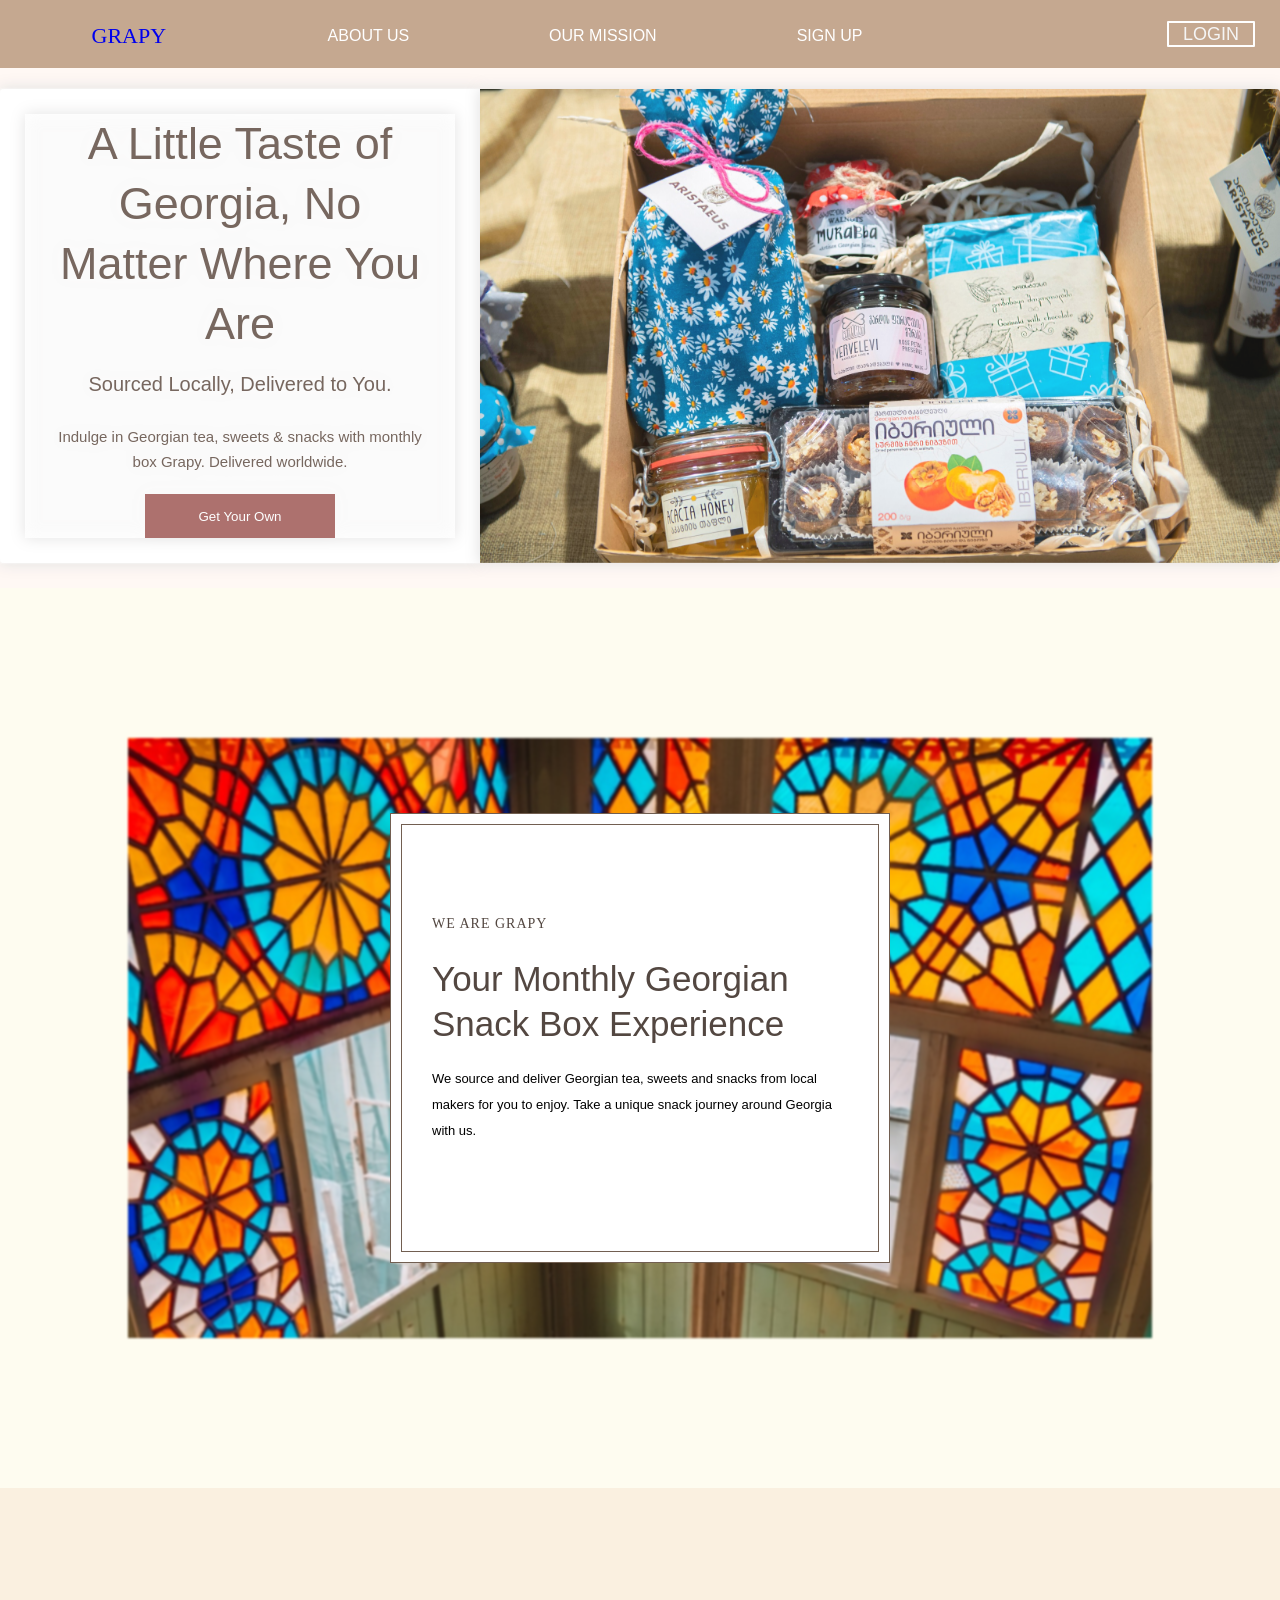
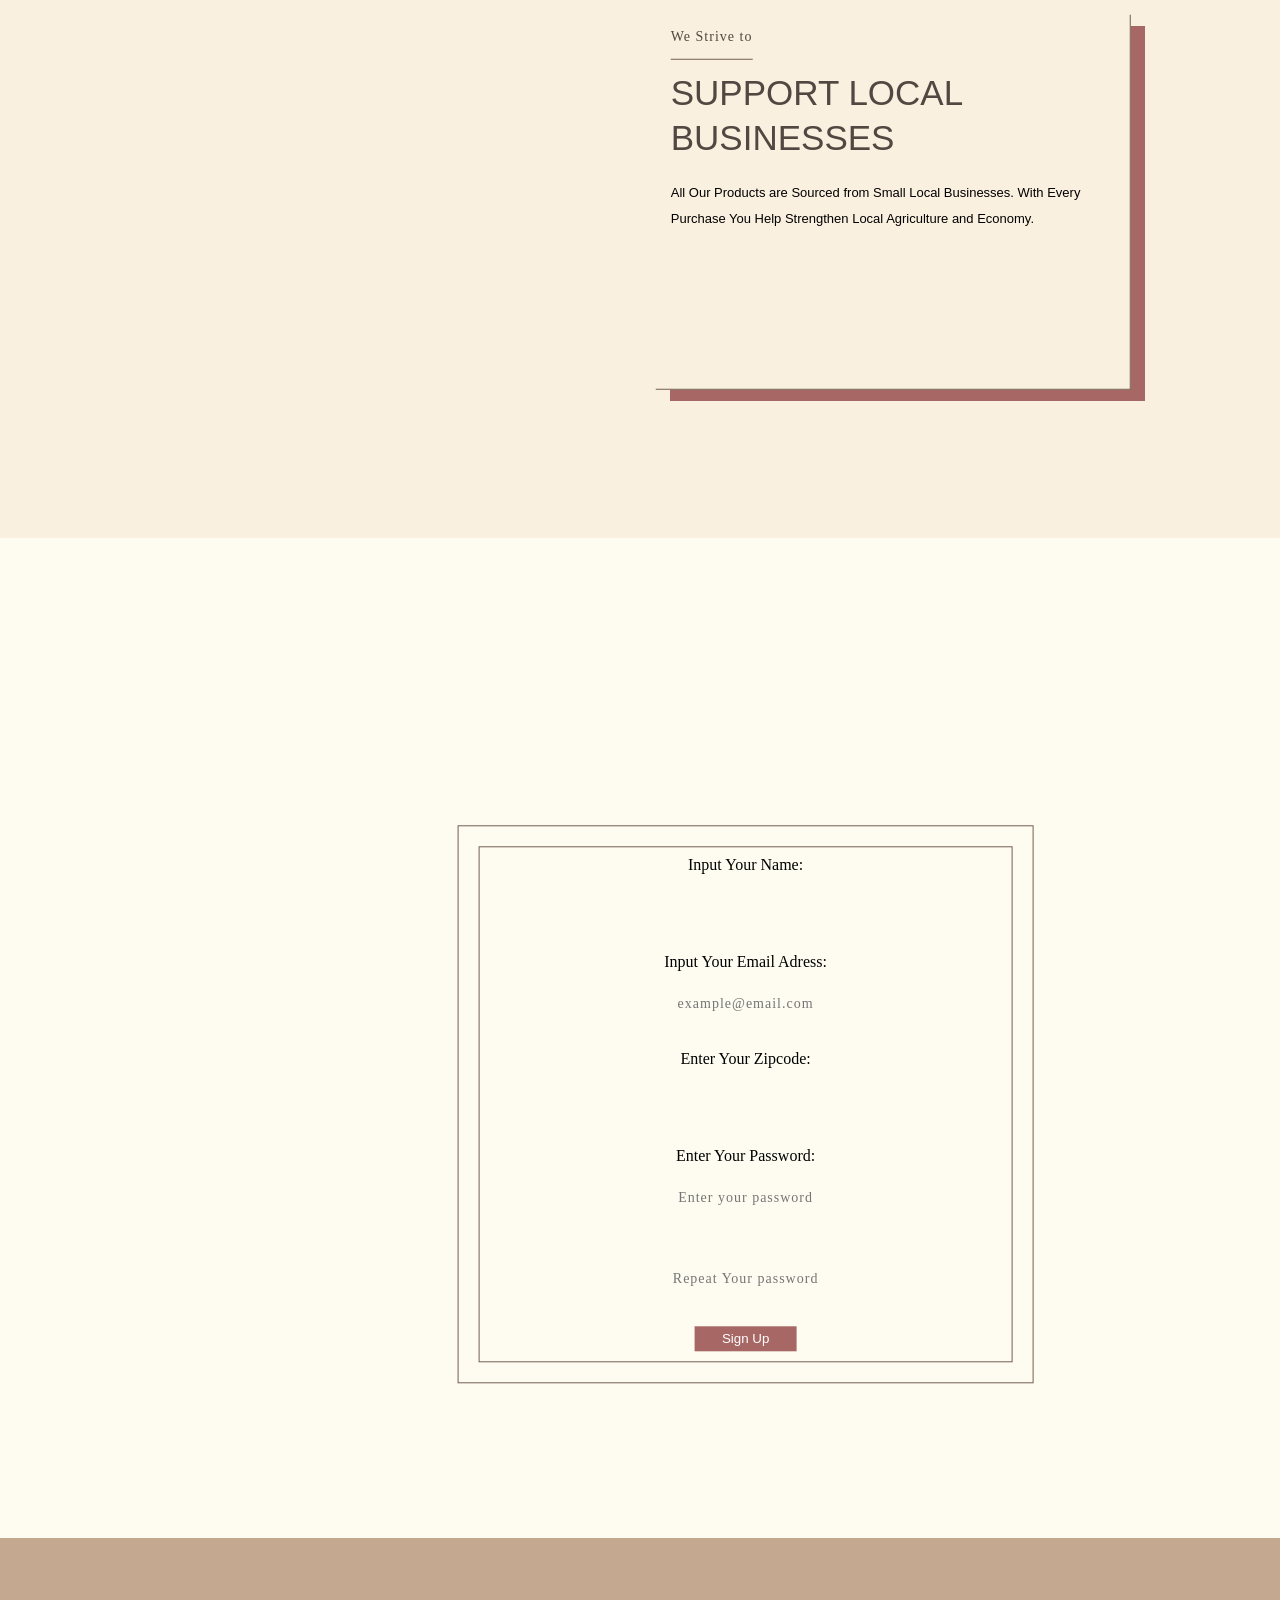
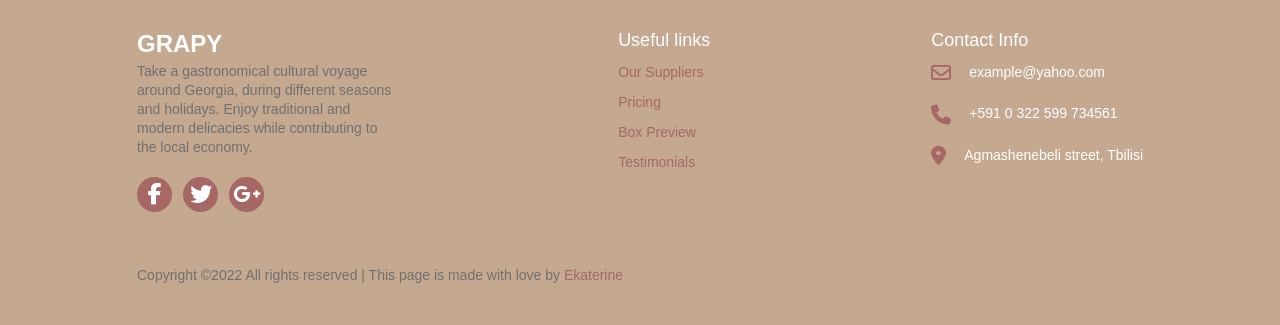
==== index.html @ 35320d31 "validated and fixed" ====
<!DOCTYPE html>
<html lang="en">
  <head>
    <meta charset="UTF-8" />
    <meta http-equiv="X-UA-Compatible" content="IE=edge" />
    <meta name="viewport" content="width=device-width, initial-scale=1.0" />
    <meta name="description" content="Georgian themed monthly subscription snackbox">
    <meta name="keywords" content="Snackbox, Georgian, traditional, subscription, service">
    <meta name="author" content="Ekaterine Nanobashvili">
    <meta name="facebook:title" content="Grapy">
    <meta name="facebook:description" content="Georgian themed monthly subscription snackbox">
    <meta name="facebook:url" content="https://ekaterine-nanobashvili.github.io/Grapy/img/box.jpg">
    <meta name="facebook:card" content="Indulge in Georgian tea, sweets & snacks with monthly box Grapy. Delivered worldwide.">
    <title>Grapy</title>
    <link rel="shortcut icon" href="img/grape.png" type="image/x-icon">
    <link rel="stylesheet" href="css/reset.css" />
    <link
      rel="stylesheet"
      href="https://cdn.jsdelivr.net/npm/swiper@8/swiper-bundle.min.css"
    />
    <link rel='stylesheet' href='https://cdn-uicons.flaticon.com/uicons-regular-straight/css/uicons-regular-straight.css'>
    <link rel="stylesheet" href="https://cdnjs.cloudflare.com/ajax/libs/font-awesome/6.2.1/css/all.min.css">
    <link rel="stylesheet" href="css/style.css" />
    <link rel="stylesheet" href="css/responsive.css">
    <script
      defer
      src="https://cdn.jsdelivr.net/npm/swiper@8/swiper-bundle.min.js"
    ></script>
    <script defer src="script.js"></script>
  </head>
  <body>
    <header>
      <div class="nav-wrapper">
        <div class="nav-cont">
          <a class="logo" href="index.html"> <i class="fi fi-rs-grape"></i> GRAPY</a>
          <nav class="nav">
            <ul class="nav-ul">
              <li id="aboutUs1">ABOUT US</li>
              <li id="ourMission1">OUR MISSION</li>
              <li id="signup1">SIGN UP</li>
            </ul>
          </nav>
        </div>
      <a class="login" id="login1" href="#">LOGIN</a>
        <div class="burger-wrap">
          <span class="burger bar1"></span>
          <span class="burger bar2"></span>
          <span class="burger bar3"></span>
        </div>
      </div>
      <div class="active-content">
        <nav class="nav-active">
          <ul class="nav-ul-active">
            <li id="aboutUs2">ABOUT US</li>
            <li id="ourMission2">OUR MISSION</li>
            <li id="signup2">SIGN UP</li>
            <li><a class="login" id="login2" href="#">LOGIN</a></li>
          </ul>
        </nav>
      </div>
      <div class="head-flex">
        <div class="desc-wrapper">
          <div class="blur"></div>
          <div class="head-desc">
            <h2 class="head-text">A Little Taste of Georgia, No Matter Where You Are</h2>
            <h3 class="head-text">Sourced Locally, Delivered to You.</h3>
            <p class="head-text">Indulge in Georgian tea, sweets & snacks with monthly box Grapy.
                    Delivered worldwide.</p>
            <div class="get-yours">
              <button type="button" class="get-yours-btn" id="getYours">
                  <p>Get Your Own</p>
              </button>
            </div>
          </div>
        </div>
        <div class="slider-container">
              <!-- Slider main container -->
              <div class="swiper">
                <!-- Additional required wrapper -->
                    <div class="swiper-wrapper">
                  <!-- Slides -->
                      <div class="swiper-slide">
                          <img src="img/box.jpg" alt="Georgian sweets box">
                      </div>
                      <div class="swiper-slide">
                          <img src="img/Emily-Lush-traditional-Georgian-desserts-Khalva.jpg" alt="Georgian snack khalva">
                      </div>
                      <div class="swiper-slide">
                          <img src="img/Emily-Lush-traditional-Georgian-desserts-dried-persimmons-Chiri.jpg" alt="Georgian dessert dried fruit chiri">
                      </div>
                      <div class="swiper-slide">
                          <img src="img/Emily-Lush-Christmas-in-Tbilisi-2021-Gozinaki-candy.jpg" alt="Georgian candy Gozinaki">
                      </div>
                    </div>
              </div>
        </div>
        </div>
    </header>
    <section id="aboutUsSection">
      <div class="about-us js-scroll">
        <div class="bg-img-container">
          <div class="bg-img">
          </div>
        </div>
        <div class="outer">
          <div class="inner">
            <h3 class="about-us-text">WE ARE GRAPY</h3>
            <h4 class="about-us-text">Your Monthly Georgian Snack Box Experience</h4>
            <p class="about-us-text">We source and deliver Georgian tea, sweets and snacks from local makers for you to enjoy. Take a unique snack journey around Georgia with us.</p>
          </div>
        </div>
      </div>
    </section>
    <section id="missionSection">
      <div class="mission-wrapper">
        <div class="mission-img">
        </div>
        <div class="mission-shadowbox js-scroll">
          <div class="mission-textbox">
            <h3 class="mission-text">We Strive to</h3>
            <h4 class="mission-text">SUPPORT LOCAL BUSINESSES</h4>
            <p class="mission-text">All Our Products are Sourced from Small Local Businesses. With Every Purchase You Help Strengthen Local Agriculture and Economy.</p>
          </div>
        </div>
      </div>
    </section>
    <section class="signup-section" id="signupSection">
      <div class="signup-container">

      </div>
      <div class="signup-wrapper">
        <div class="signup-img">
        </div>
        <div class="form-container">
          <div class="form-wrapper js-scroll">
            <form action=" " method="POST" id="signup">
              <label for="name">Input Your Name:</label>
              <div class="field">
                <input type="text" name="nameField" id="nameField"  required/>
                <span class="error-text" id="error_name"></span>
              </div>
              <label for="email">Input Your Email Adress:</label>
              <div class="field">
                <input type="email" name="emailField" id="emailField" placeholder="example@email.com"  required/>
                <span class="error-text" id="error_email"></span>
              </div>
              <label for="zipcode">Enter Your Zipcode:</label>
              <div class="field">
                <input type="text" name="zipcodeField" id="zipcodeField" required/>
                <span class="error-text" id="error_zipcode"></span>
              </div>
              <label for="passwordField">Enter Your Password:</label>
              <div class="field" id="passwordEnter">
                <input
                  type="password"
                  name="passwordField"
                  id="passwordField"
                  placeholder="Enter your password"
                  required
                />
                <i id="toggleIcon" class="fa-solid fa-eye eye"></i>
                <span class="error-text" id="error_password"></span>
              </div>
              <div class="field">
                <input
                  type="password"
                  name="passwordFieldrepeat"
                  id="passwordFieldrepeat"
                  placeholder="Repeat Your password"
                  required
                />
                <span class="error-text" id="error_password2"></span>
              </div>
              <button class='submitbutton' type="submit">Sign Up</button>
            </form>
          </div>
        </div>
      </div>
    </section>
    <section id="loginParent"></section>
    <footer>
      <div class="footer-wrapper">
          <div class="footer-content">
              <div class="footer-main">
                  <div class="grapy-footer">
                      <h3><i class="fi fi-rs-grape"></i> GRAPY</h3>
                      <p>Take a gastronomical cultural voyage around Georgia, during different seasons and holidays. Enjoy traditional and modern delicacies while contributing to the local economy.</p>
                      <div class="socials">
                          <a href="#">
                              <div class="facebook">
                                  <i class="fa-brands fa-facebook-f"></i>
                              </div>
                          </a>
                          <a href="#">
                              <div class="twitter">
                                  <i class="fa-brands fa-twitter"></i>
                              </div>
                          </a>
                          <a href="#">
                              <div class="google">
                                  <i class="fa-brands fa-google-plus-g"></i>
                              </div>
                          </a>
                      </div>
                  </div>
                  <div class="useful-links-footer">
                      <h3 class="head-footer">Useful links</h3>
                      <ul class="links-footer">
                        <li> <a href="#">Our Suppliers </a> </li>
                        <li> <a href="#">Pricing</a></li>
                        <li> <a href="#">Box Preview</a></li>
                        <li> <a href="#">Testimonials</a></li>
                      </ul>
                  </div>
                  <div class="contact-footer">
                      <h3 class="head-footer">Contact Info</h3>
                      <ul class="footer-embed-ul">
                          <li>
                              <i class="fa-regular fa-envelope contact"></i>
                              <a class="footer-embed" href="mailto:example@yahoo.com">example@yahoo.com</a>
                          </li>
                          <li>
                              <i class="fa-solid fa-phone contact"></i>
                              <a class="footer-embed" href="tel:+5910322599734561">+591 0 322 599 734561</a>
                          </li>
                          <li>
                              <i class="fa-solid fa-location-dot contact"></i>
                              <a class="footer-embed" href="https://goo.gl/maps/JXfpcxkECAhVt26E9" target="_blank">Agmashenebeli street, Tbilisi</a>
                          </li>
                      </ul>
                  </div>
              </div>
              <div class="footer-copy">
                  <p>Copyright ©2022 All rights reserved | This page is made with love by <span class="author">Ekaterine</span></p>
              </div>
          </div>
      </div>
  </footer>
  </body>
</html>
---- css/style.css ----
body {
    padding-top: 64px;
}
.swiper {
    max-width: 800px;
    height: 474px;
    margin-right: 0;
    border-radius: 0 4px 4px 0;
    filter: drop-shadow(0 0 0.45rem rgb(221, 220, 220));
  }
.slider-container {
    padding: 25px 0px;
}
.swiper-slide img {
    width: 100%;
    height: 474px;
    object-fit: cover;
}
.head-flex {
    display: flex;
    background-color: #fff8f4;
    justify-content: center;
    align-items: center;
    opacity: 93%;
}
.desc-wrapper {
    height: 474px;
    max-width: 800px;
    padding: 25px;
    background-color: rgb(255, 255, 255);
    display: flex;
    flex-direction: column;
    align-items: center;
    justify-content: center;
    position: relative;
    border-radius: 4px 0px 0px 4px;
    filter: drop-shadow(0 0 0.45rem rgb(221, 220, 220));
}
.blur {
    filter: blur(1px);
    background-color: rgb(255, 255, 255);
    position: absolute;
    top: 0;
    left: 0;
    width: 100%;
    height: 474px;
    z-index: 4;
    overflow: hidden;
}
.head-desc {
    display: flex;
    flex-direction: column;
    max-width: 500px;
    height: 100%;
    justify-content: center;
    text-align: center;
    /* margin: auto; */
    background-color: rgba(255, 255, 255, 0.849);
    padding: 25px;
    z-index: 5;
    filter: drop-shadow(0 0 0.45rem rgb(221, 220, 220));
}
.head-text {
    font-family: 'Libre Baskerville', sans-serif;
    color: #6d5c53;
    font-weight: 400;
    letter-spacing: 0px;
}
.head-text:nth-child(1) {
    font-size: 45px;
    line-height: 60px;
}
.head-text:nth-child(2) {
    padding-top: 20px;
    font-size: 20px;
    line-height: 20px;
}
.head-text:nth-child(3) {
    margin-top: 30px;
    margin-bottom: 30px;
    line-height: 25px;
    font-size: 15px;
}
.get-yours-btn {
    width: 100%;
    background-color: #a76764;
    height: 44px;
    width: 190px;
    border: none;
    cursor: pointer;
}
.get-yours-btn:hover {
    background-color: #85504e;
    transition: all 0.2s linear;
}
.get-yours p{
    color: white;
}
.nav-wrapper {
    display: flex;
    justify-content: space-between;
    align-items: center;
    background-color: #c5a890;
    height: 68px;
    position: fixed;
    width: 100%;
    top: 0;
    left: 0;
    z-index: 500;
}
.nav-ul{
    display: flex;
    justify-content: space-around;
}
.nav-ul li {
    margin: 3px 70px;
    vertical-align: middle;
    cursor: pointer;
}
.nav-ul li:hover {
    color:  rgb(211, 211, 211);
    transition: all 0.2s linear;
}
.burger-wrap {
    display: none;
    margin: auto;
    width: 26px;
    height: 14px;
    cursor: pointer;
    position: relative;
}
.burger {
    background-color: white;
    height: 2px;
    position: absolute;
    width: 100%;
    left: 0;
    transition: all 0.3s ease;
}
.bar1 {
    top: 0;
}
.bar2 {
    top: 9px;
}
.bar3 {
    top: 18px;
}
.active .bar1,
.active .bar3 {
    top: 9px;
    background-color: #85504e;
}
.active .bar1{
    transform: rotate(45deg);
}
.active .bar2 {
    display: none;
}
.active .bar3{
    transform: rotate(-45deg);
}
.nav-ul-active {
    display: flex;
    flex-direction: column;
    justify-content: center;
    align-items: center;
    display: none;
}
.nav-ul-active li {
    margin: 10px 0 10px 0;
    cursor: pointer;
}
.nav-ul-active li:hover {
    color:  rgb(211, 211, 211);
    transition: all 0.2s linear;
}
.active-content .login {
    display: block;
    margin-right: 0;
}
.active .active-content {
    margin-top: 50px;
    height: fit-content;
    background-color: #c5a890;
    display: block;
}
.active .nav-ul-active {
    display: flex;
    flex-direction: column;
    justify-content: center;
    align-items: center;
    color: white !important;
    font-family:'arial', 'sans-serif';
    font-size: 18px;
}
.active .nav-ul-active li {
    margin: 10px 0 10px 0;
}
.active-content.active {
    position: fixed;
    width: 100%;
    height: fit-content;
    background-color: #c5a890;
    z-index: 40;
    transition: all 0.08s linear; 
}
.login {
    margin-right: 25px;
    padding: 2px 14px;
    border: 2px solid white;
    border-radius: 1px;
    color: whitesmoke;
    font-family: "arial", 'sans-serif';
    font-size: 18px;
}
.login:hover {
    border: 2px solid rgb(211, 211, 211);
    color:  rgb(211, 211, 211);
    transition: all 0.2s linear;
}
.logo {
    font-size: 22px;
    vertical-align: middle;
    font-family:'Montserrat', 'sans-serif';
}
.logo i {
    vertical-align: middle;
}
.nav-cont {
    display: flex;
    justify-content: space-evenly;
    width: 80%;
    margin-top: 6px;
    color: white !important;
    font-family:'arial', 'sans-serif';
    font-size: 16px;
}
/* section 2 */
#aboutUsSection {
    background-color: rgb(254, 252, 240);
}
.about-us {
    position: relative;
}
.bg-img {
    margin: auto;
    background-image: url('../img/sec2.jpg');
    filter: blur(1px);
    overflow: hidden;
    width: 80%;
    height: 600px;
    background-position: top;
    background-repeat: no-repeat;
    background-size: cover;
}
.bg-img-container {
    padding-top: 150px;
    padding-bottom: 150px;
    overflow: hidden;
}
.outer {
    position: absolute;
    z-index: 2;
    max-width: 500px;
    height: 450px;
    left: 50%;
    top: 50%;
    transform: translate(-50%, -50%);
    background-color: white;
    border: 1px solid #725f51;
    padding: 10px;
}
.inner {
    border: 1px solid #725f51;
    height: 100%;
    display: flex;
    flex-direction: column;
    justify-content: center;
    padding: 30px;
}
.about-us-text:nth-child(1){
    padding-top: 10px;
    padding-bottom: 10px;
    font-size: 14px;
    line-height: 24px;
    font-weight: 400;
    align-self: flex-start;
    font-family: 'Montserrat', 'sans-serif';
    color: #534741;
    letter-spacing: 1px;
}
.about-us-text:nth-child(2) {
    line-height: 45px;
    margin-top: 0px;
    margin-bottom: 0px;
    padding-top: 10px;
    padding-bottom: 10px;
    font-family: 'Libre Baskerville', sans-serif;
    color: #534741;
    font-size: 35px;
    font-weight: 400;
}
.about-us-text:nth-child(3) {
    margin-top: 10px;
    margin-bottom: 30px;
    line-height: 26px;
    font-family: 'Libre Baskerville', sans-serif;
    font-size: 13px;
}
/* section 3 */
.mission-wrapper {
    background-color: #faf0e0;
    display: flex;
    justify-content: space-evenly;
    align-items: center;
    height: auto;
    padding-top: 100px;
    padding-bottom: 100px;
}
.mission-img {
    background-image: url('../img/1.JPG');
    width: 400px;
    height: 450px;
    background-position: right;
    background-repeat: no-repeat;
    background-size: cover;
}
.mission-textbox {
    max-width: 475px;
    height: 375px;
    background-color: #faf0e0;
    transform: translate(-3%, -3%);
    display: flex;
    flex-direction: column;
    padding-left: 15px;
    border-right: 1px solid #725f51;
    border-bottom: 1px solid #725f51;
}
.mission-text:nth-child(1){
    padding-top: 10px;
    padding-bottom: 10px;
    font-size: 14px;
    line-height: 24px;
    font-weight: 400;
    align-self: flex-start;
    font-family: 'Montserrat', 'sans-serif';
    color: #534741;
    letter-spacing: 1px;
    border-bottom: 1px solid #725f51;
}
.mission-text:nth-child(2) {
    line-height: 45px;
    margin-top: 0px;
    margin-bottom: 0px;
    padding-top: 10px;
    padding-bottom: 10px;
    font-family: 'Libre Baskerville', sans-serif;
    color: #534741;
    font-size: 35px;
    font-weight: 400;
}
.mission-text:nth-child(3) {
    margin-top: 10px;
    margin-bottom: 30px;
    line-height: 26px;
    font-family: 'Libre Baskerville', sans-serif;
    font-size: 13px;
}
.mission-shadowbox {
    background-color: #a76764;
    transform: translate(3%, 3%);
}
/* section 4 */
.signup-wrapper {
    background-color: rgb(254, 252, 240);
    padding: 250px 0px;
}
.signup-section {
    position: relative;
    background-color: rgb(254, 252, 240);
    padding: 250px 0px;
}
input {
    padding: 12px 20px;
    border:none;
    border-bottom: 1px solid rgb(254, 252, 240);
    width: 40%;
    background-color: rgb(254, 252, 240);
    font-size: 14px;
    line-height: 24px;
    font-weight: 400;
    font-family: 'Montserrat', 'sans-serif';
    color: #534741;
    letter-spacing: 1px;
    margin: 10px 0;
    text-align: center;
}
input:focus {
    outline: none;
    width: 97%;
    border-bottom: 1px solid #725f51;
    transition: all 0.2s linear;
}
.label, .label-user, .label-password {
    font-size: 14px;
    line-height: 24px;
    font-weight: 400;
    font-family: 'Montserrat', 'sans-serif';
    color: #534741;
    letter-spacing: 1px;
}
.signup-title {
    line-height: 45px;
    margin-top: 0px;
    margin-bottom: 0px;
    padding-top: 10px;
    padding-bottom: 10px;
    font-family: 'Libre Baskerville', sans-serif;
    color: #534741;
    font-size: 30px;
    font-weight: 400;
}
.form-container {
    width: 45%;
    position: absolute;
    top: 65%;
    left: 65%;
    z-index: 8;
    transform: translate(-65%, -65%);
}
.form-wrapper {
    text-align: center;
    padding: 20px;
    border: 1px solid #725f51;
    background-color: rgb(254, 252, 240);
}
.error-text {
    display: block;
    color: #a76764;
    margin-bottom: 12px;
    transition: all 0.1s linear;
}
#signup {
    border: 1px solid #725f51;
    padding: 10px;
}
.signup-img {
    background-image: url("../img/IMG_5425.jpg");
    background-position: center;
    background-repeat: no-repeat;
    background-size: cover;
    position: absolute;
    width: 400px;
    height: 500px;
    top: 30%;
    left: 30%;
    transform: translate(-30%, -30%);
}
.submitbutton, .login-button {
    width: 20%;
    border: none;
    background-color: #a76764;
    font-family: 'Libre Baskerville', sans-serif;
    color: #6d5c53;
    font-weight: 400;
    letter-spacing: 0px;
    padding: 5px 0;
    color: white;
    cursor: pointer;
}
.eye {
    color:#85504e;
    display: none;
    position: absolute;
    top: 50%;
    right: 0;
    transform: translateY(-50%);
}
.focused{
    display: inline-block;
}
#passwordEnter {
    position: relative;
}
/* footer */
.footer-wrapper {
    background-color: #c5a890;
    padding: 90px 0px 40px 0px;
}
.footer-content {
    max-width: 1006px;
    width: 100%;
    margin: 0 auto;
}
.footer-main {
    display: flex;
    justify-content: space-between;
    flex-wrap: wrap;
}
.grapy-footer{
    font-family: 'Libre Baskerville', sans-serif;
    max-width: 260px;
    width: 100%;
}
.grapy-footer h3 {
    color: white;
    font-size: 24px;
    font-weight: bold;
    line-height: 32px;
    vertical-align: middle;
}
.grapy-footer i {
    vertical-align: middle;
}
.grapy-footer p {
    color: #707070;
    font-size: 14px;
    line-height: 19px;
}
.socials {
    display: flex;
    justify-content: flex-start;
    margin-top: 20px;
}
.facebook {
    width: 35px;
    height: 35px;
    background-color: #a76764;
    border-radius: 50%;
    display: flex;
    justify-content: center;
    align-items: center;
    color: white;
    font-size: 22px;
}
.twitter {
    width: 35px;
    height: 35px;
    background-color: #a76764;
    border-radius: 50%;
    display: flex;
    justify-content: center;
    align-items: center;
    color: white;
    font-size: 22px;
    margin: 0 11px 0 11px;
}
.google {
    width: 35px;
    height: 35px;
    background-color: #a76764;
    border-radius: 50%;
    display: flex;
    justify-content: center;
    align-items: center;
    color: white;
    font-size: 22px;
}
.head-footer {
    color: #FFFFFF;
    font-family: 'Libre Baskerville', sans-serif;
    font-size: 18px;
    line-height: 24px;
    font-weight: 500;
    margin-bottom: 10px;
}
.links-footer li {
    margin-top: 11px;
}
.footer-embed-ul {
    margin-top: 11px;
}
.links-footer a {
    font-size: 14px;
    font-family: 'Libre Baskerville', sans-serif;
    color: #a76764;
    line-height: 19px;
}
.footer-embed-ul li:nth-child(2) {
    margin: 21px 0 21px 0;
}
.footer-embed {
    font-size: 14px;
    font-family: 'Libre Baskerville', sans-serif;
    color: #ffffff;
    line-height: 19px;
}
.contact {
    color: #a76764;
    font-size: 20px;
    vertical-align: middle;
    margin-right: 14px;
}
.footer-copy {
    margin-top: 54px;
    font-size: 14px;
    font-family: 'Libre Baskerville', sans-serif;
    color: #707070;
    line-height: 19px;
}
.author {
    color: #a76764;
}
/* dynamic login */
#loginParent {
    display: none;
    width: 100%;
    height: 100%;
    position: fixed;
    top: 0;
    left: 0;
    z-index: 7000;
}
.login-block {
    display: block !important;
}
.login-bg {
    width: 100%;
    height: 100%;
    background-color: #707070e1;
    position: absolute;
}
.login-wrap {
    position: relative;
    top: 50%;
    left: 50%;
    transform: translate(-50%, -50%);
    width: 80%;
    height: fit-content;
    padding: 10px;
    border: 1px solid #725f51;
    background-color: rgb(254, 252, 240);
}
.login-form {
    border: 1px solid #725f51;
    padding: 5px;
    display: flex;
    flex-direction: column;
}
.user-wrap, .password-wrap {
    text-align: center;
}
.login-button {
    align-self: center;
    justify-self: center;
    cursor: pointer;
}
#x {
    position: fixed;
    font-size: 40px;
    color: #85504e;
    top: 3%;
    right: 6%;
    transform: translate(-6%, -3%);
    cursor: pointer;
    border: #534741 solid 1px;
    padding: 0 10px;
    background-color: rgb(214, 212, 202);
}
/* on scroll animations */
.js-scroll {
    opacity: 0;
} 

@keyframes fade-in-bottom {
    0% {
        transform: translateY(50px);
        opacity: 0;
    }
    100% {
        transform: translateY(0);
        opacity: 1;
    }
}
.js-scroll.scrolled {
    opacity: 1;
    animation: fade-in-bottom 1s ease-in-out both;
}
.form-wrapper.js-scroll.scrolled {
    animation: fade-in-bottom 1s ease-in-out;
}
---- css/responsive.css ----
@media (max-width: 1769px) {
    .field input:focus {
        width: 90%;
    }
}
@media (max-width: 1299px) {
    .head-text:nth-child(3) {
        margin-bottom: 20px;
    }
}
@media (max-width: 1264px) {
    .head-text:nth-child(3) {
        margin-bottom: 30px;
    }
    .head-flex {
        position: relative;
        padding: 70px 0;
    }
    .desc-wrapper {
        position: absolute;
        top: 50%;
        left: 50%;
        transform: translate(-50%, -50%) scale(0.95);
        z-index: 6;
        border-radius: 4px;
        background-color: rgba(255, 255, 255, 0.445);
    }
    .blur {
        background-color: rgba(255, 255, 255, 0.445);
    }
    .head-desc {
        background-color: rgba(255, 255, 255, 0.479);
    }
    .swiper {
        border-radius: 4px;
        max-width: 950px;
    }
}
@media (max-width: 1183px) {
    .form-container {
        width: 50%;
    }
}
@media (max-width: 1077px) {
    .field input {
        width: 45%;
    }
}
@media (max-width: 1060px) {
    .bg-img {
        width: 90%;
    }
}
@media (max-width: 1024px) {
    .bg-img {
        width: 95%;
    }
    .footer-main {
        justify-content: space-around;
    }
    .footer-copy {
        text-align: center;
    }
    .login {
        display: none;
    }
    .nav {
        display: none;
    }
    .nav-cont {
        justify-content: flex-start;
        margin-left: 40px;
    }
    .burger-wrap {
        display: block;
    }
}
@media (max-width: 1000px) {
    .swiper {
        width: 900px;
    }
}
@media (max-width: 965px) {
    .desc-wrapper {
        width: 500px;
    }
    .form-container {
        width: 55%;
    }
}
@media (max-width: 934px) {
    .swiper {
        width: 850px;
    }
    .mission-wrapper {
        flex-direction: column;
        padding: 20px;
    }
    .mission-img {
        align-self: flex-start;
        margin-bottom: 40px;
    }
    .mission-shadowbox {
        align-self: flex-end;
    }
}
@media (max-width: 866px) {
    .swiper {
        width: 97vw;
        filter: none;
        border-radius: 0;
    }
    .form-container {
        width: 60%;
    }
    .bg-img {
        width: 100%;
    }
}
/* @media (max-width: 816px) {
    .swiper {
        width: 750px;
    }
} */
@media (max-width: 792px) {
    .field input {
        width: 50%;
    }
}
@media (max-width: 768px) {
    /* .swiper {
        width: 720px;
    } */
    /* .field input {
        width: 50%;
    } */
    .bg-img {
        height: 500px;
    }
    .submitbutton {
        width: 45%;
    }
}
@media (max-width: 736px) {
    /* .swiper {
        width: 650px;
    } */
    .form-container {
        width: 65%;
    }
    .nav-cont {
        margin-left: 25px;
    }
}
@media (max-width: 685px) {
    /* .swiper {
        width: 600px;
    } */
    .form-container {
        width: 70%;
    }
    .bg-img {
        height: 450px;
    }
}
@media (max-width: 617px) {
    .footer-main {
        flex-direction: column;
        align-content: center;
        justify-content: center;
    }
    .useful-links-footer {
        margin: 25px 0;
    }
    /* .swiper {
        width: 100vw;
    } */
    .field input {
        width: 55%;
    }
}
@media (max-width: 574px) {
    .outer {
        width: 400px;
    } 
    .form-container {
        width: 75%;
    }
    .field input {
        width: 70%;
    }
}
@media (max-width: 480px) {
    .signup-img {
        width: 300px;
    }
    .desc-wrapper {
        width: 450px;
    }
    .head-text:nth-child(3) {
        margin-bottom: 10px;
    }
    .nav-cont {
        margin-left: 15px;
    }
}
@media (max-width: 450px) {
    .desc-wrapper {
        width: 400px;
    }
    .head-text:nth-child(1) {
        line-height: 50px;
        font-size: 40px;
    }
    .head-text:nth-child(3) {
        margin-top: 15px;
    }
    .head-text:nth-child(2) {
        font-size: 18px;
    }
    .outer {
        width: 350px;
    } 
}
@media (max-width: 448px) {
    .field input {
        width: 75%;
    }
}
@media (max-width:420px) {
    .mission-wrapper {
        padding: 20px 0;
    }
    .mission-shadowbox {
        width: 300px;
        align-self: center;
    }
    .mission-img {
        align-self: center;
        width: 350px;
    }
    /* .field input {
        width: 75%;
    } */
}
@media (max-width: 416px) {
    .field input {
        width: 85%;
    }
}
@media (max-width: 400px) {
    .field input {
        width: 89%;
    }
    .desc-wrapper {
        width: 350px;
    }
    .head-text:nth-child(1) {
        line-height: 50px;
        font-size: 30px;
    }
    .head-text:nth-child(3) {
        margin-top: 10px;
        margin-bottom: 15px;
    }
    .head-text:nth-child(2) {
        font-size: 16px;
    }
}
/* @media (max-width: 390px) {
    .field input {
        width: 85%;
    }
} */
@media (max-width: 370px) {
    .outer {
        width: 300px;
    }
    .field input {
        width: 89%;
    }
    .form-container {
        width: 80%;
    }
}
@media (max-width: 352px) {
    .desc-wrapper {
        height: 425px;
    }
    .blur {
        height: 425px;
    }
    .head-text:nth-child(3) {
        margin-top: 5px;
        margin-bottom: 10px;
    }
    .head-text:nth-child(2) {
        padding-top: 5px;
    }
    /* .form-container {
        width: 80%;
    } */
    .mission-img {
        width: 300px;
    }
}
@media (max-width: 340px) {
    .desc-wrapper {
        width: 310px;
    }
    .head-text:nth-child(1) {
        line-height: 40px;
        font-size: 30px;
    }
    .form-container {
        width: 85%;
    }
}
@media (max-width: 320px) {
    .outer {
        width: 287px;
    }
    /* .form-container {
        width: 85%;
    } */
    .signup-img {
        width: 280px;
    }
}
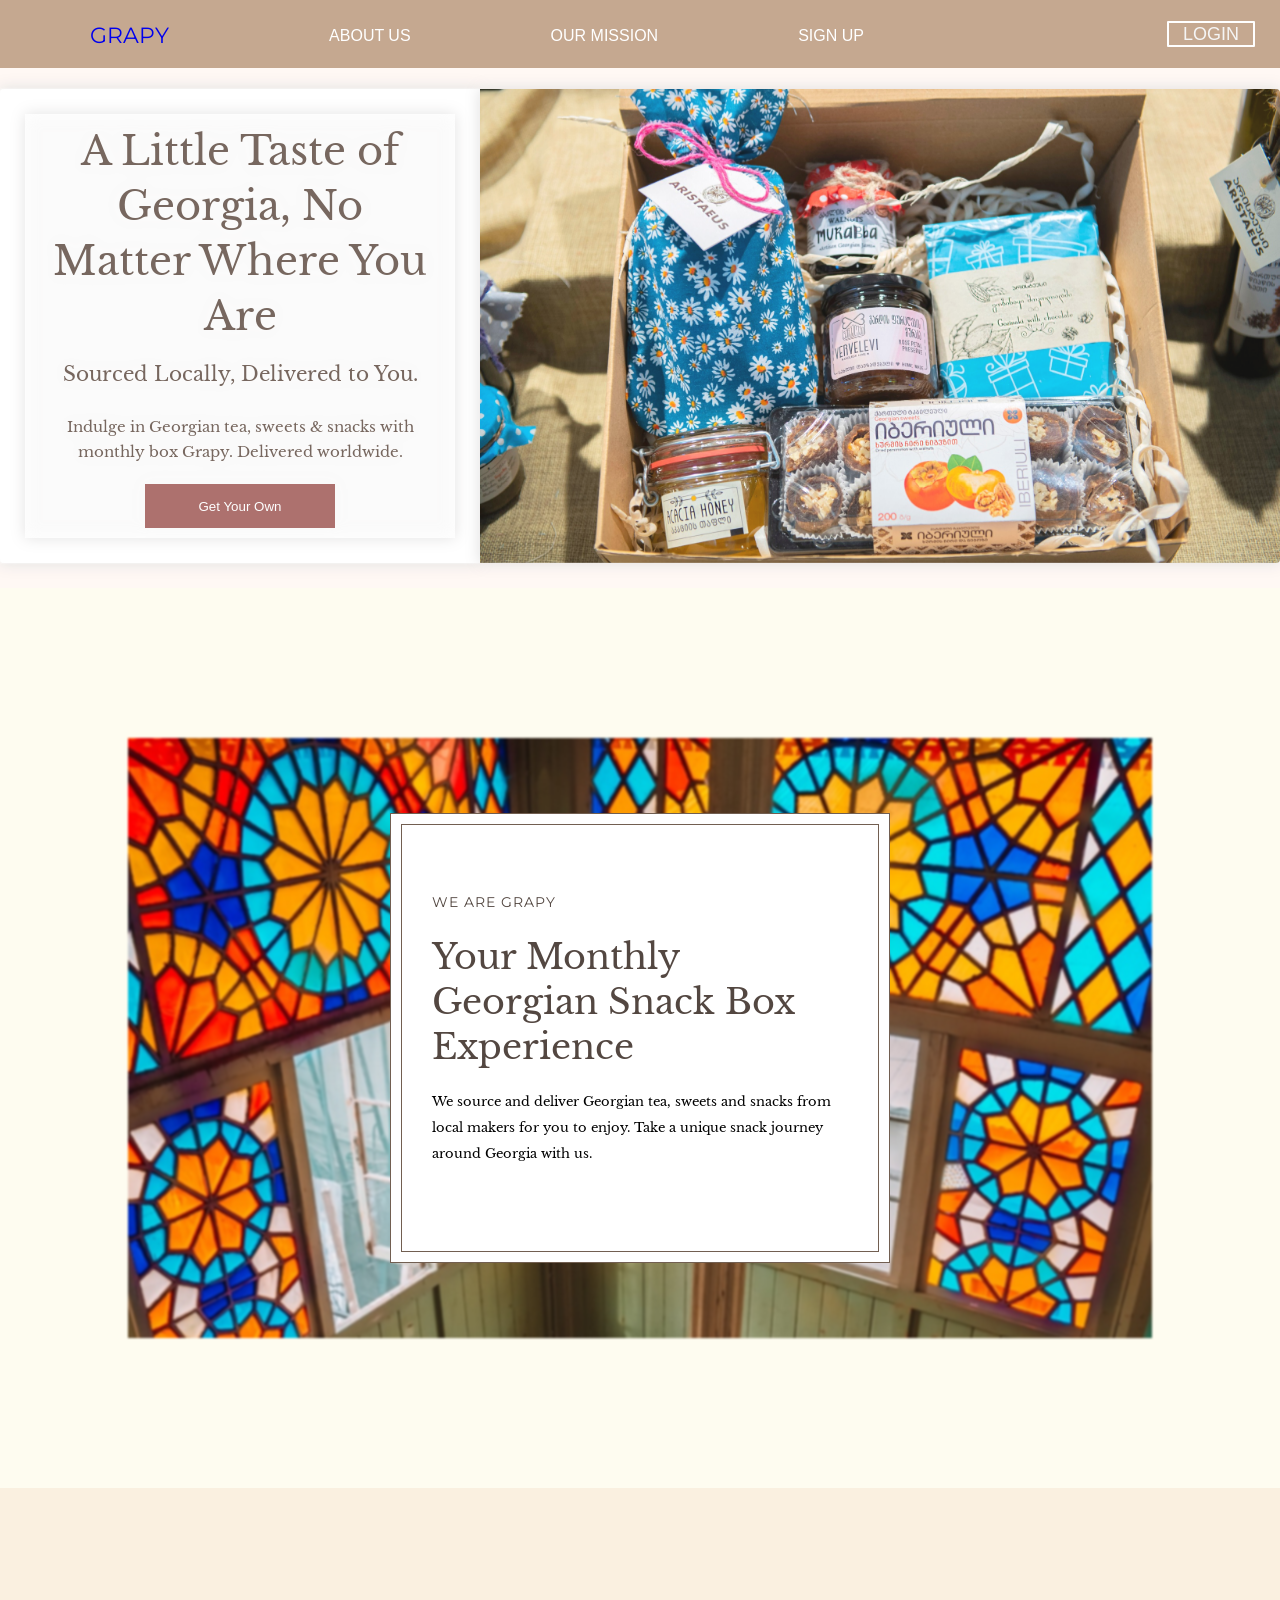
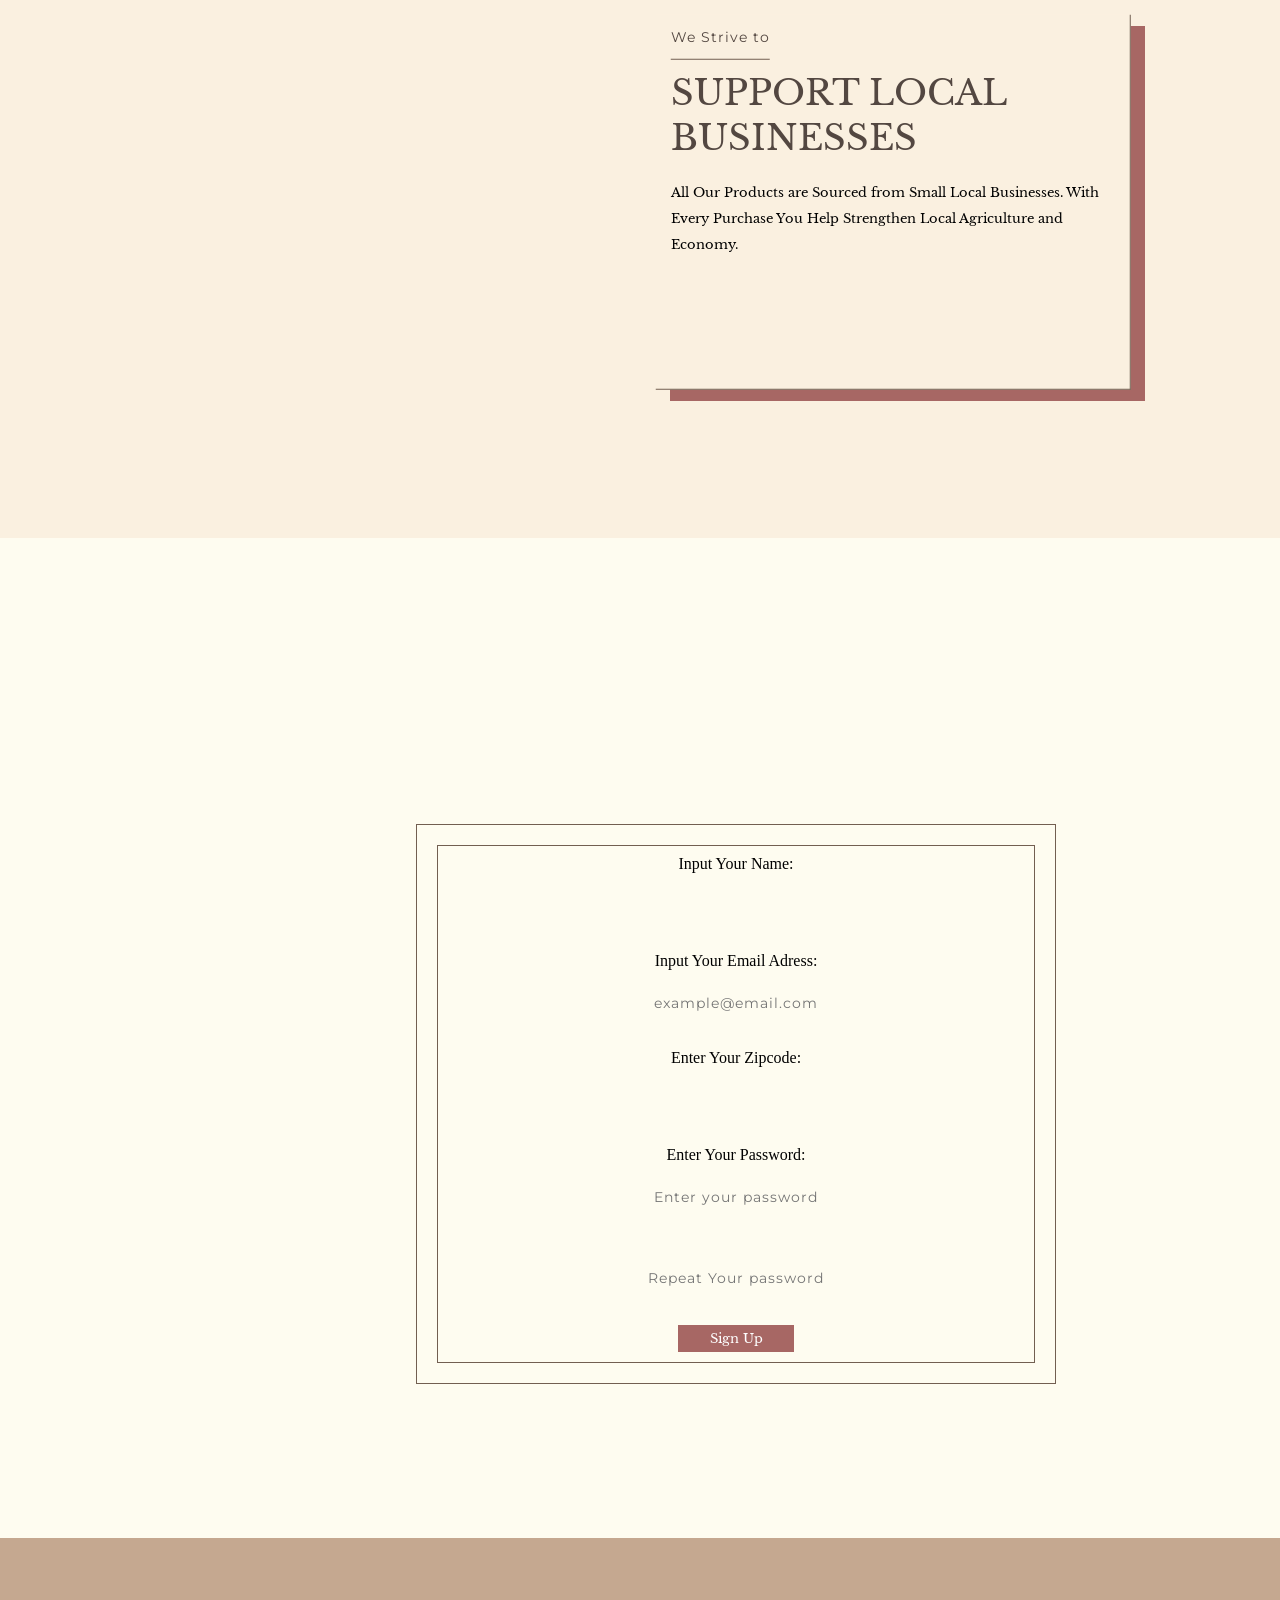
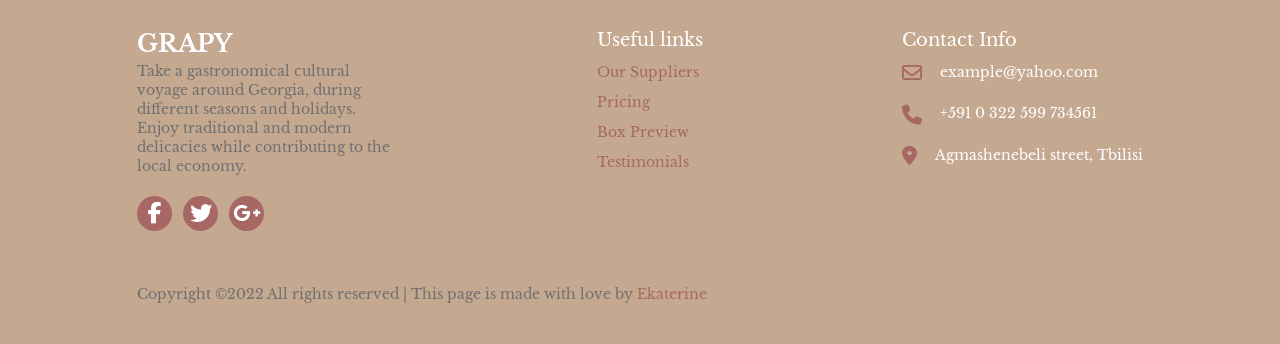
==== commit 4ce1460a: "responsive reworked" ====
--- a/index.html
+++ b/index.html
@@ -22,6 +22,7 @@
     <link rel="stylesheet" href="https://cdnjs.cloudflare.com/ajax/libs/font-awesome/6.2.1/css/all.min.css">
     <link rel="stylesheet" href="css/style.css" />
     <link rel="stylesheet" href="css/responsive.css">
+    <link rel="stylesheet" href="css/fonts.css">
     <script
       defer
       src="https://cdn.jsdelivr.net/npm/swiper@8/swiper-bundle.min.js"
@@ -134,17 +135,17 @@
         <div class="form-container">
           <div class="form-wrapper js-scroll">
             <form action=" " method="POST" id="signup">
-              <label for="name">Input Your Name:</label>
+              <label for="nameField">Input Your Name:</label>
               <div class="field">
                 <input type="text" name="nameField" id="nameField"  required/>
                 <span class="error-text" id="error_name"></span>
               </div>
-              <label for="email">Input Your Email Adress:</label>
+              <label for="emailField">Input Your Email Adress:</label>
               <div class="field">
                 <input type="email" name="emailField" id="emailField" placeholder="example@email.com"  required/>
                 <span class="error-text" id="error_email"></span>
               </div>
-              <label for="zipcode">Enter Your Zipcode:</label>
+              <label for="zipcodeField">Enter Your Zipcode:</label>
               <div class="field">
                 <input type="text" name="zipcodeField" id="zipcodeField" required/>
                 <span class="error-text" id="error_zipcode"></span>
--- a/css/style.css
+++ b/css/style.css
@@ -54,7 +54,6 @@
     height: 100%;
     justify-content: center;
     text-align: center;
-    /* margin: auto; */
     background-color: rgba(255, 255, 255, 0.849);
     padding: 25px;
     z-index: 5;
@@ -82,7 +81,7 @@
     font-size: 15px;
 }
 .get-yours-btn {
-    width: 100%;
+    /* width: 100%; */
     background-color: #a76764;
     height: 44px;
     width: 190px;
@@ -679,4 +678,4 @@
 }
 .form-wrapper.js-scroll.scrolled {
     animation: fade-in-bottom 1s ease-in-out;
-}
+}
--- a/css/responsive.css
+++ b/css/responsive.css
@@ -3,9 +3,23 @@
         width: 90%;
     }
 }
+@media (max-width:1345px) {
+    .head-text:nth-child(1) {
+        font-size: 40px;
+    }
+    .field input {
+        width: 50%;
+    }
+    .form-container {
+        width: 50%;
+    }
+}
 @media (max-width: 1299px) {
     .head-text:nth-child(3) {
         margin-bottom: 20px;
+    }
+    .head-text:nth-child(1) {
+        line-height: 55px;
     }
 }
 @media (max-width: 1264px) {
@@ -36,16 +50,6 @@
         max-width: 950px;
     }
 }
-@media (max-width: 1183px) {
-    .form-container {
-        width: 50%;
-    }
-}
-@media (max-width: 1077px) {
-    .field input {
-        width: 45%;
-    }
-}
 @media (max-width: 1060px) {
     .bg-img {
         width: 90%;
@@ -79,13 +83,19 @@
     .swiper {
         width: 900px;
     }
+    .head-text:nth-child(1) {
+        font-size: 35px;
+    }
+    .form-container {
+        width: 55%;
+    }
 }
 @media (max-width: 965px) {
     .desc-wrapper {
         width: 500px;
     }
     .form-container {
-        width: 55%;
+        width: 60%;
     }
 }
 @media (max-width: 934px) {
@@ -110,30 +120,17 @@
         filter: none;
         border-radius: 0;
     }
-    .form-container {
-        width: 60%;
-    }
     .bg-img {
         width: 100%;
     }
-}
-/* @media (max-width: 816px) {
-    .swiper {
-        width: 750px;
-    }
-} */
-@media (max-width: 792px) {
-    .field input {
-        width: 50%;
+    .field input {
+        width: 70%;
+    }
+    .login-button {
+        width: 25%;
     }
 }
 @media (max-width: 768px) {
-    /* .swiper {
-        width: 720px;
-    } */
-    /* .field input {
-        width: 50%;
-    } */
     .bg-img {
         height: 500px;
     }
@@ -142,9 +139,6 @@
     }
 }
 @media (max-width: 736px) {
-    /* .swiper {
-        width: 650px;
-    } */
     .form-container {
         width: 65%;
     }
@@ -153,14 +147,19 @@
     }
 }
 @media (max-width: 685px) {
-    /* .swiper {
-        width: 600px;
-    } */
     .form-container {
         width: 70%;
     }
     .bg-img {
         height: 450px;
+    }
+    .field input {
+        width: 75%;
+    }
+}
+@media (max-width:664px) {
+    .about-us-text:nth-child(2) {
+        font-size: 30px;
     }
 }
 @media (max-width: 617px) {
@@ -172,22 +171,13 @@
     .useful-links-footer {
         margin: 25px 0;
     }
-    /* .swiper {
-        width: 100vw;
-    } */
-    .field input {
-        width: 55%;
-    }
-}
-@media (max-width: 574px) {
     .outer {
         width: 400px;
-    } 
+    }
+}
+@media (max-width: 574px) {
     .form-container {
         width: 75%;
-    }
-    .field input {
-        width: 70%;
     }
 }
 @media (max-width: 480px) {
@@ -198,33 +188,48 @@
         width: 450px;
     }
     .head-text:nth-child(3) {
-        margin-bottom: 10px;
+        margin-top: 15px;
     }
     .nav-cont {
         margin-left: 15px;
     }
+    .field input {
+        width: 80%;
+    }
+    .login-button {
+        width: 30%;
+    }
 }
 @media (max-width: 450px) {
     .desc-wrapper {
         width: 400px;
     }
     .head-text:nth-child(1) {
-        line-height: 50px;
-        font-size: 40px;
-    }
-    .head-text:nth-child(3) {
-        margin-top: 15px;
+        line-height: 45px;
+        font-size: 30px;
     }
     .head-text:nth-child(2) {
         font-size: 18px;
     }
     .outer {
         width: 350px;
-    } 
+    }
+    .get-yours-btn {
+        width: 150px;
+        height: 40px;
+    }
 }
 @media (max-width: 448px) {
     .field input {
-        width: 75%;
+        width: 89%;
+    }
+    .mission-shadowbox {
+        align-self: center;
+        width: 395px;
+    }
+    .mission-img {
+        align-self: center;
+        margin-left: 0;
     }
 }
 @media (max-width:420px) {
@@ -232,26 +237,16 @@
         padding: 20px 0;
     }
     .mission-shadowbox {
-        width: 300px;
-        align-self: center;
+        width: 350px;
     }
     .mission-img {
-        align-self: center;
         width: 350px;
     }
-    /* .field input {
-        width: 75%;
-    } */
-}
-@media (max-width: 416px) {
-    .field input {
+    .form-container {
         width: 85%;
     }
 }
 @media (max-width: 400px) {
-    .field input {
-        width: 89%;
-    }
     .desc-wrapper {
         width: 350px;
     }
@@ -262,16 +257,13 @@
     .head-text:nth-child(3) {
         margin-top: 10px;
         margin-bottom: 15px;
+        line-height: 18px;
     }
     .head-text:nth-child(2) {
         font-size: 16px;
-    }
-}
-/* @media (max-width: 390px) {
-    .field input {
-        width: 85%;
-    }
-} */
+        line-height: 16px;
+    }
+}
 @media (max-width: 370px) {
     .outer {
         width: 300px;
@@ -280,10 +272,13 @@
         width: 89%;
     }
     .form-container {
-        width: 80%;
-    }
-}
-@media (max-width: 352px) {
+        width: 85%;
+    }
+    .login-button {
+        width: 35%;
+    }
+}
+@media (max-width: 358px) {
     .desc-wrapper {
         height: 425px;
     }
@@ -293,16 +288,20 @@
     .head-text:nth-child(3) {
         margin-top: 5px;
         margin-bottom: 10px;
+        font-size: 16px;
     }
     .head-text:nth-child(2) {
         padding-top: 5px;
     }
-    /* .form-container {
-        width: 80%;
-    } */
     .mission-img {
         width: 300px;
     }
+    .form-container {
+        width: 90%;
+    }
+    .mission-shadowbox {
+        width: 300px;
+    }
 }
 @media (max-width: 340px) {
     .desc-wrapper {
@@ -312,18 +311,22 @@
         line-height: 40px;
         font-size: 30px;
     }
-    .form-container {
-        width: 85%;
+    .field input {
+        width: 99%;
     }
 }
 @media (max-width: 320px) {
     .outer {
         width: 287px;
     }
-    /* .form-container {
-        width: 85%;
-    } */
     .signup-img {
         width: 280px;
     }
+    .about-us-text:nth-child(1) {
+        padding-bottom: 5px;
+    }
+    .about-us-text:nth-child(2) {
+        padding: 5px 0 5px 0;
+        line-height: 40px;
+    }
 }
--- a/css/fonts.css
+++ b/css/fonts.css
@@ -0,0 +1,57 @@
+@font-face {
+    font-family: 'Libre Baskerville';
+    src: url('../fonts/LibreBaskerville-Regular.eot');
+    src: url('../fonts/LibreBaskerville-Regular.eot?#iefix') format('embedded-opentype'),
+        url('../fonts/LibreBaskerville-Regular.woff2') format('woff2'),
+        url('../fonts/LibreBaskerville-Regular.woff') format('woff'),
+        url('../fonts/LibreBaskerville-Regular.svg#LibreBaskerville-Regular') format('svg');
+    font-weight: normal;
+    font-style: normal;
+    font-display: swap;
+}
+
+@font-face {
+    font-family: 'Libre Baskerville';
+    src: url('../fonts/LibreBaskerville-Italic.eot');
+    src: url('../fonts/LibreBaskerville-Italic.eot?#iefix') format('embedded-opentype'),
+        url('../fonts/LibreBaskerville-Italic.woff2') format('woff2'),
+        url('../fonts/LibreBaskerville-Italic.woff') format('woff'),
+        url('../fonts/LibreBaskerville-Italic.svg#LibreBaskerville-Italic') format('svg');
+    font-weight: normal;
+    font-style: italic;
+    font-display: swap;
+}
+
+@font-face {
+    font-family: 'Libre Baskerville';
+    src: url('../fonts/LibreBaskerville-Bold.eot');
+    src: url('../fonts/LibreBaskerville-Bold.eot?#iefix') format('embedded-opentype'),
+        url('../fonts/LibreBaskerville-Bold.woff2') format('woff2'),
+        url('../fonts/LibreBaskerville-Bold.woff') format('woff'),
+        url('../fonts/LibreBaskerville-Bold.svg#LibreBaskerville-Bold') format('svg');
+    font-weight: bold;
+    font-style: normal;
+    font-display: swap;
+}
+@font-face {
+    font-family: 'Montserrat';
+    src: url('../fonts/Montserrat-Regular.eot');
+    src: url('../fonts/Montserrat-Regular.eot?#iefix') format('embedded-opentype'),
+        url('../fonts/Montserrat-Regular.woff2') format('woff2'),
+        url('../fonts/Montserrat-Regular.woff') format('woff'),
+        url('../fonts/Montserrat-Regular.svg#Montserrat-Regular') format('svg');
+    font-weight: normal;
+    font-style: normal;
+    font-display: swap;
+}
+@font-face {
+    font-family: 'Roboto Mono';
+    src: url('../fonts/RobotoMono-Regular.eot');
+    src: url('../fonts/RobotoMono-Regular.eot?#iefix') format('embedded-opentype'),
+        url('../fonts/RobotoMono-Regular.woff2') format('woff2'),
+        url('../fonts/RobotoMono-Regular.woff') format('woff'),
+        url('../fonts/RobotoMono-Regular.svg#RobotoMono-Regular') format('svg');
+    font-weight: normal;
+    font-style: normal;
+    font-display: swap;
+}
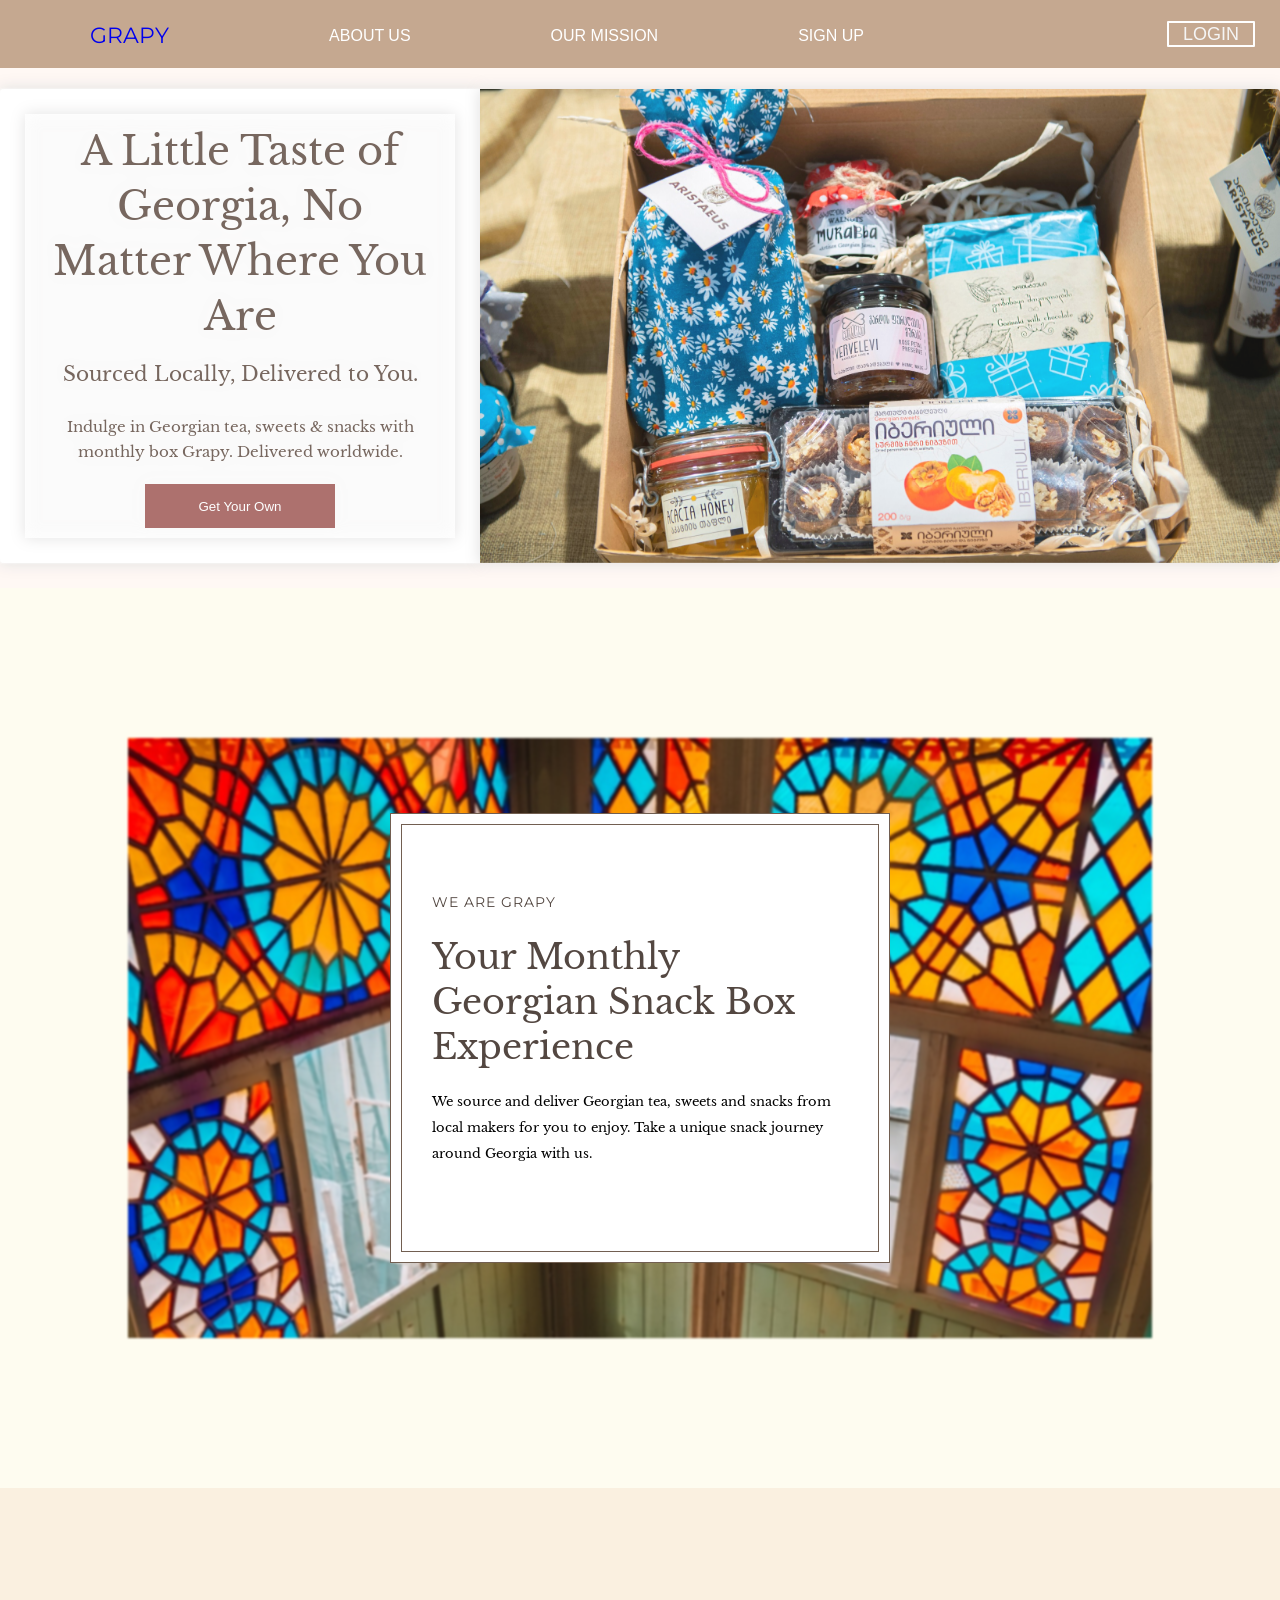
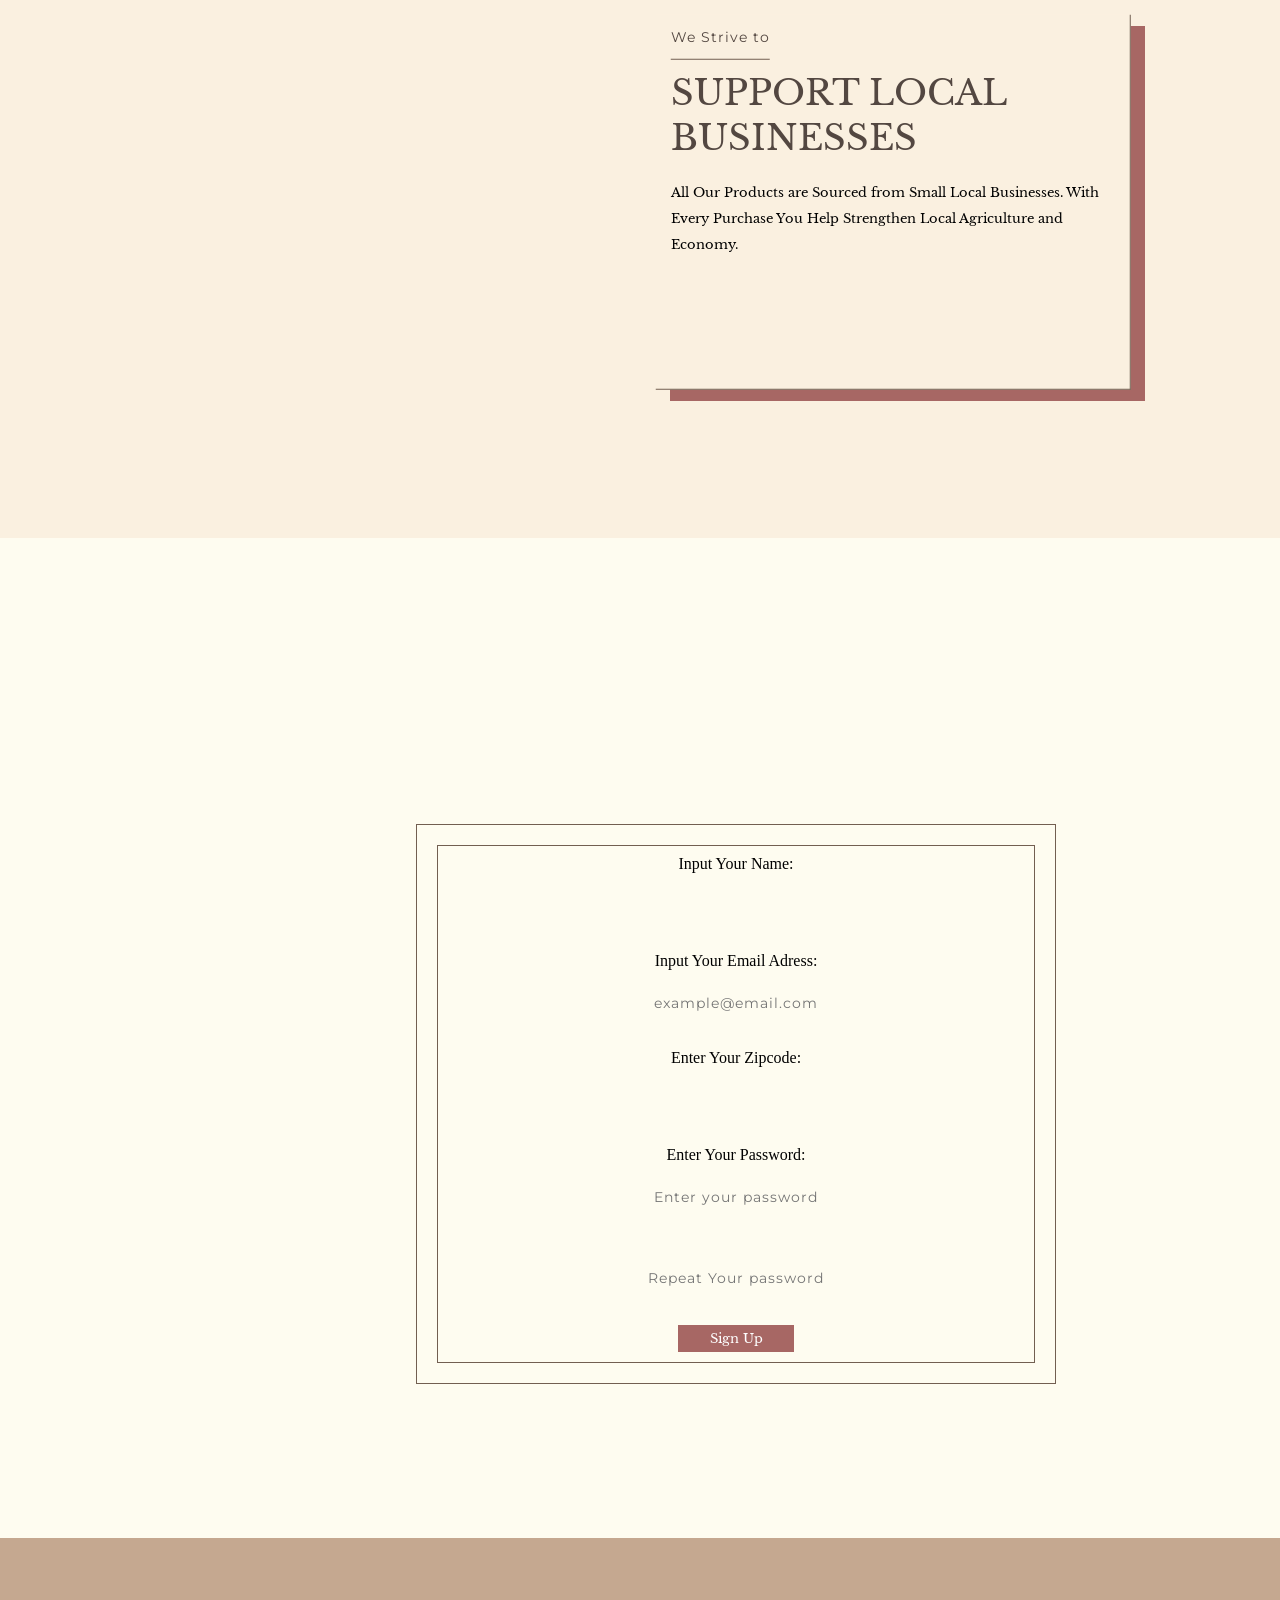
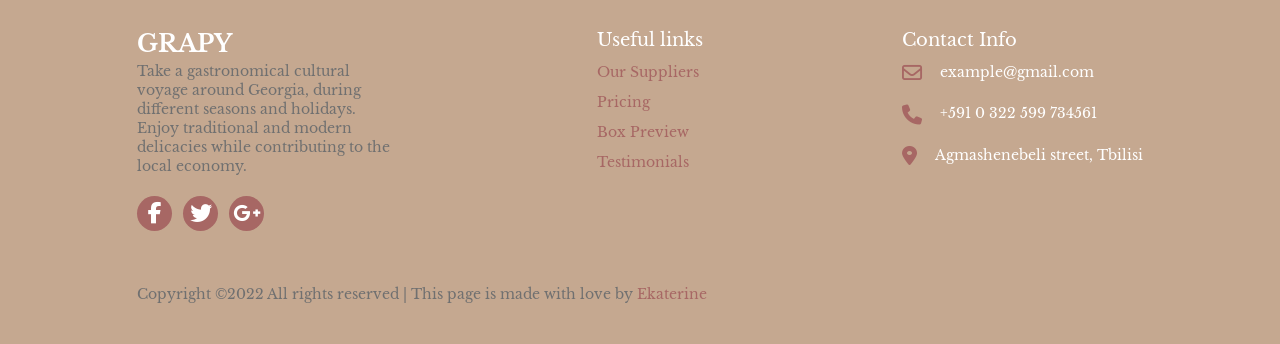
==== commit 35142417: "removed unused fonts and images" ====
--- a/index.html
+++ b/index.html
@@ -7,12 +7,18 @@
     <meta name="description" content="Georgian themed monthly subscription snackbox">
     <meta name="keywords" content="Snackbox, Georgian, traditional, subscription, service">
     <meta name="author" content="Ekaterine Nanobashvili">
-    <meta name="facebook:title" content="Grapy">
-    <meta name="facebook:description" content="Georgian themed monthly subscription snackbox">
-    <meta name="facebook:url" content="https://ekaterine-nanobashvili.github.io/Grapy/img/box.jpg">
-    <meta name="facebook:card" content="Indulge in Georgian tea, sweets & snacks with monthly box Grapy. Delivered worldwide.">
+    <meta property="og:type" content="website">
+    <meta property="og:site_name" content="Grapy">
+    <meta property="og:title" content="Grapy">
+    <meta property="og:description" content="Georgian themed monthly subscription snackbox">
+    <meta property="og:url" content="https://ekaterine-nanobashvili.github.io/Grapy/">
+    <meta property="og:image" content="https://ekaterine-nanobashvili.github.io/Grapy/img/box.jpg">
+    <meta property="og:image:alt" content="Georgian sweets box">
+    <meta property="og:image:width" content="800px">
+    <meta property="og:image:height" content="474px">
+    <meta property="og:image:type" content="image/jpg">
     <title>Grapy</title>
-    <link rel="shortcut icon" href="img/grape.png" type="image/x-icon">
+    <link rel="shortcut icon" href="img/grapes-svgrepo-com.svg" type="image/x-icon">
     <link rel="stylesheet" href="css/reset.css" />
     <link
       rel="stylesheet"
@@ -69,7 +75,7 @@
                     Delivered worldwide.</p>
             <div class="get-yours">
               <button type="button" class="get-yours-btn" id="getYours">
-                  <p>Get Your Own</p>
+                  Get Your Own
               </button>
             </div>
           </div>
@@ -218,7 +224,7 @@
                       <ul class="footer-embed-ul">
                           <li>
                               <i class="fa-regular fa-envelope contact"></i>
-                              <a class="footer-embed" href="mailto:example@yahoo.com">example@yahoo.com</a>
+                              <a class="footer-embed" href="mailto:example@yahoo.com">example@gmail.com</a>
                           </li>
                           <li>
                               <i class="fa-solid fa-phone contact"></i>
--- a/css/style.css
+++ b/css/style.css
@@ -1,3 +1,4 @@
+
 body {
     padding-top: 64px;
 }
@@ -6,7 +7,8 @@
     height: 474px;
     margin-right: 0;
     border-radius: 0 4px 4px 0;
-    filter: drop-shadow(0 0 0.45rem rgb(221, 220, 220));
+    -webkit-filter: drop-shadow(0 0 0.45rem rgb(221, 220, 220));
+            filter: drop-shadow(0 0 0.45rem rgb(221, 220, 220));
   }
 .slider-container {
     padding: 25px 0px;
@@ -14,13 +16,20 @@
 .swiper-slide img {
     width: 100%;
     height: 474px;
-    object-fit: cover;
+    -o-object-fit: cover;
+       object-fit: cover;
 }
 .head-flex {
+    display: -webkit-box;
+    display: -ms-flexbox;
     display: flex;
     background-color: #fff8f4;
-    justify-content: center;
-    align-items: center;
+    -webkit-box-pack: center;
+        -ms-flex-pack: center;
+            justify-content: center;
+    -webkit-box-align: center;
+        -ms-flex-align: center;
+            align-items: center;
     opacity: 93%;
 }
 .desc-wrapper {
@@ -28,16 +37,27 @@
     max-width: 800px;
     padding: 25px;
     background-color: rgb(255, 255, 255);
-    display: flex;
-    flex-direction: column;
-    align-items: center;
-    justify-content: center;
+    display: -webkit-box;
+    display: -ms-flexbox;
+    display: flex;
+    -webkit-box-orient: vertical;
+    -webkit-box-direction: normal;
+        -ms-flex-direction: column;
+            flex-direction: column;
+    -webkit-box-align: center;
+        -ms-flex-align: center;
+            align-items: center;
+    -webkit-box-pack: center;
+        -ms-flex-pack: center;
+            justify-content: center;
     position: relative;
     border-radius: 4px 0px 0px 4px;
-    filter: drop-shadow(0 0 0.45rem rgb(221, 220, 220));
+    -webkit-filter: drop-shadow(0 0 0.45rem rgb(221, 220, 220));
+            filter: drop-shadow(0 0 0.45rem rgb(221, 220, 220));
 }
 .blur {
-    filter: blur(1px);
+    -webkit-filter: blur(1px);
+            filter: blur(1px);
     background-color: rgb(255, 255, 255);
     position: absolute;
     top: 0;
@@ -48,16 +68,24 @@
     overflow: hidden;
 }
 .head-desc {
-    display: flex;
-    flex-direction: column;
+    display: -webkit-box;
+    display: -ms-flexbox;
+    display: flex;
+    -webkit-box-orient: vertical;
+    -webkit-box-direction: normal;
+        -ms-flex-direction: column;
+            flex-direction: column;
     max-width: 500px;
     height: 100%;
-    justify-content: center;
+    -webkit-box-pack: center;
+        -ms-flex-pack: center;
+            justify-content: center;
     text-align: center;
     background-color: rgba(255, 255, 255, 0.849);
     padding: 25px;
     z-index: 5;
-    filter: drop-shadow(0 0 0.45rem rgb(221, 220, 220));
+    -webkit-filter: drop-shadow(0 0 0.45rem rgb(221, 220, 220));
+            filter: drop-shadow(0 0 0.45rem rgb(221, 220, 220));
 }
 .head-text {
     font-family: 'Libre Baskerville', sans-serif;
@@ -81,24 +109,29 @@
     font-size: 15px;
 }
 .get-yours-btn {
-    /* width: 100%; */
     background-color: #a76764;
     height: 44px;
     width: 190px;
     border: none;
     cursor: pointer;
+    color: white;
 }
 .get-yours-btn:hover {
     background-color: #85504e;
+    -webkit-transition: all 0.2s linear;
+    -o-transition: all 0.2s linear;
     transition: all 0.2s linear;
 }
-.get-yours p{
-    color: white;
-}
 .nav-wrapper {
-    display: flex;
-    justify-content: space-between;
-    align-items: center;
+    display: -webkit-box;
+    display: -ms-flexbox;
+    display: flex;
+    -webkit-box-pack: justify;
+        -ms-flex-pack: justify;
+            justify-content: space-between;
+    -webkit-box-align: center;
+        -ms-flex-align: center;
+            align-items: center;
     background-color: #c5a890;
     height: 68px;
     position: fixed;
@@ -108,8 +141,11 @@
     z-index: 500;
 }
 .nav-ul{
-    display: flex;
-    justify-content: space-around;
+    display: -webkit-box;
+    display: -ms-flexbox;
+    display: flex;
+    -ms-flex-pack: distribute;
+        justify-content: space-around;
 }
 .nav-ul li {
     margin: 3px 70px;
@@ -118,6 +154,8 @@
 }
 .nav-ul li:hover {
     color:  rgb(211, 211, 211);
+    -webkit-transition: all 0.2s linear;
+    -o-transition: all 0.2s linear;
     transition: all 0.2s linear;
 }
 .burger-wrap {
@@ -134,6 +172,8 @@
     position: absolute;
     width: 100%;
     left: 0;
+    -webkit-transition: all 0.3s ease;
+    -o-transition: all 0.3s ease;
     transition: all 0.3s ease;
 }
 .bar1 {
@@ -151,19 +191,32 @@
     background-color: #85504e;
 }
 .active .bar1{
-    transform: rotate(45deg);
+    -webkit-transform: rotate(45deg);
+        -ms-transform: rotate(45deg);
+            transform: rotate(45deg);
 }
 .active .bar2 {
     display: none;
 }
 .active .bar3{
-    transform: rotate(-45deg);
+    -webkit-transform: rotate(-45deg);
+        -ms-transform: rotate(-45deg);
+            transform: rotate(-45deg);
 }
 .nav-ul-active {
-    display: flex;
-    flex-direction: column;
-    justify-content: center;
-    align-items: center;
+    display: -webkit-box;
+    display: -ms-flexbox;
+    display: flex;
+    -webkit-box-orient: vertical;
+    -webkit-box-direction: normal;
+        -ms-flex-direction: column;
+            flex-direction: column;
+    -webkit-box-pack: center;
+        -ms-flex-pack: center;
+            justify-content: center;
+    -webkit-box-align: center;
+        -ms-flex-align: center;
+            align-items: center;
     display: none;
 }
 .nav-ul-active li {
@@ -172,6 +225,8 @@
 }
 .nav-ul-active li:hover {
     color:  rgb(211, 211, 211);
+    -webkit-transition: all 0.2s linear;
+    -o-transition: all 0.2s linear;
     transition: all 0.2s linear;
 }
 .active-content .login {
@@ -180,15 +235,26 @@
 }
 .active .active-content {
     margin-top: 50px;
+    height: -webkit-fit-content;
+    height: -moz-fit-content;
     height: fit-content;
     background-color: #c5a890;
     display: block;
 }
 .active .nav-ul-active {
-    display: flex;
-    flex-direction: column;
-    justify-content: center;
-    align-items: center;
+    display: -webkit-box;
+    display: -ms-flexbox;
+    display: flex;
+    -webkit-box-orient: vertical;
+    -webkit-box-direction: normal;
+        -ms-flex-direction: column;
+            flex-direction: column;
+    -webkit-box-pack: center;
+        -ms-flex-pack: center;
+            justify-content: center;
+    -webkit-box-align: center;
+        -ms-flex-align: center;
+            align-items: center;
     color: white !important;
     font-family:'arial', 'sans-serif';
     font-size: 18px;
@@ -199,9 +265,13 @@
 .active-content.active {
     position: fixed;
     width: 100%;
+    height: -webkit-fit-content;
+    height: -moz-fit-content;
     height: fit-content;
     background-color: #c5a890;
     z-index: 40;
+    -webkit-transition: all 0.08s linear;
+    -o-transition: all 0.08s linear;
     transition: all 0.08s linear; 
 }
 .login {
@@ -216,6 +286,8 @@
 .login:hover {
     border: 2px solid rgb(211, 211, 211);
     color:  rgb(211, 211, 211);
+    -webkit-transition: all 0.2s linear;
+    -o-transition: all 0.2s linear;
     transition: all 0.2s linear;
 }
 .logo {
@@ -227,8 +299,12 @@
     vertical-align: middle;
 }
 .nav-cont {
-    display: flex;
-    justify-content: space-evenly;
+    display: -webkit-box;
+    display: -ms-flexbox;
+    display: flex;
+    -webkit-box-pack: space-evenly;
+        -ms-flex-pack: space-evenly;
+            justify-content: space-evenly;
     width: 80%;
     margin-top: 6px;
     color: white !important;
@@ -245,7 +321,8 @@
 .bg-img {
     margin: auto;
     background-image: url('../img/sec2.jpg');
-    filter: blur(1px);
+    -webkit-filter: blur(1px);
+            filter: blur(1px);
     overflow: hidden;
     width: 80%;
     height: 600px;
@@ -265,7 +342,9 @@
     height: 450px;
     left: 50%;
     top: 50%;
-    transform: translate(-50%, -50%);
+    -webkit-transform: translate(-50%, -50%);
+        -ms-transform: translate(-50%, -50%);
+            transform: translate(-50%, -50%);
     background-color: white;
     border: 1px solid #725f51;
     padding: 10px;
@@ -273,9 +352,16 @@
 .inner {
     border: 1px solid #725f51;
     height: 100%;
-    display: flex;
-    flex-direction: column;
-    justify-content: center;
+    display: -webkit-box;
+    display: -ms-flexbox;
+    display: flex;
+    -webkit-box-orient: vertical;
+    -webkit-box-direction: normal;
+        -ms-flex-direction: column;
+            flex-direction: column;
+    -webkit-box-pack: center;
+        -ms-flex-pack: center;
+            justify-content: center;
     padding: 30px;
 }
 .about-us-text:nth-child(1){
@@ -284,7 +370,8 @@
     font-size: 14px;
     line-height: 24px;
     font-weight: 400;
-    align-self: flex-start;
+    -ms-flex-item-align: start;
+        align-self: flex-start;
     font-family: 'Montserrat', 'sans-serif';
     color: #534741;
     letter-spacing: 1px;
@@ -310,9 +397,15 @@
 /* section 3 */
 .mission-wrapper {
     background-color: #faf0e0;
-    display: flex;
-    justify-content: space-evenly;
-    align-items: center;
+    display: -webkit-box;
+    display: -ms-flexbox;
+    display: flex;
+    -webkit-box-pack: space-evenly;
+        -ms-flex-pack: space-evenly;
+            justify-content: space-evenly;
+    -webkit-box-align: center;
+        -ms-flex-align: center;
+            align-items: center;
     height: auto;
     padding-top: 100px;
     padding-bottom: 100px;
@@ -329,9 +422,16 @@
     max-width: 475px;
     height: 375px;
     background-color: #faf0e0;
-    transform: translate(-3%, -3%);
-    display: flex;
-    flex-direction: column;
+    -webkit-transform: translate(-3%, -3%);
+        -ms-transform: translate(-3%, -3%);
+            transform: translate(-3%, -3%);
+    display: -webkit-box;
+    display: -ms-flexbox;
+    display: flex;
+    -webkit-box-orient: vertical;
+    -webkit-box-direction: normal;
+        -ms-flex-direction: column;
+            flex-direction: column;
     padding-left: 15px;
     border-right: 1px solid #725f51;
     border-bottom: 1px solid #725f51;
@@ -342,7 +442,8 @@
     font-size: 14px;
     line-height: 24px;
     font-weight: 400;
-    align-self: flex-start;
+    -ms-flex-item-align: start;
+        align-self: flex-start;
     font-family: 'Montserrat', 'sans-serif';
     color: #534741;
     letter-spacing: 1px;
@@ -368,7 +469,9 @@
 }
 .mission-shadowbox {
     background-color: #a76764;
-    transform: translate(3%, 3%);
+    -webkit-transform: translate(3%, 3%);
+        -ms-transform: translate(3%, 3%);
+            transform: translate(3%, 3%);
 }
 /* section 4 */
 .signup-wrapper {
@@ -399,6 +502,8 @@
     outline: none;
     width: 97%;
     border-bottom: 1px solid #725f51;
+    -webkit-transition: all 0.2s linear;
+    -o-transition: all 0.2s linear;
     transition: all 0.2s linear;
 }
 .label, .label-user, .label-password {
@@ -426,7 +531,9 @@
     top: 65%;
     left: 65%;
     z-index: 8;
-    transform: translate(-65%, -65%);
+    -webkit-transform: translate(-65%, -65%);
+        -ms-transform: translate(-65%, -65%);
+            transform: translate(-65%, -65%);
 }
 .form-wrapper {
     text-align: center;
@@ -438,6 +545,8 @@
     display: block;
     color: #a76764;
     margin-bottom: 12px;
+    -webkit-transition: all 0.1s linear;
+    -o-transition: all 0.1s linear;
     transition: all 0.1s linear;
 }
 #signup {
@@ -454,7 +563,9 @@
     height: 500px;
     top: 30%;
     left: 30%;
-    transform: translate(-30%, -30%);
+    -webkit-transform: translate(-30%, -30%);
+        -ms-transform: translate(-30%, -30%);
+            transform: translate(-30%, -30%);
 }
 .submitbutton, .login-button {
     width: 20%;
@@ -474,7 +585,9 @@
     position: absolute;
     top: 50%;
     right: 0;
-    transform: translateY(-50%);
+    -webkit-transform: translateY(-50%);
+        -ms-transform: translateY(-50%);
+            transform: translateY(-50%);
 }
 .focused{
     display: inline-block;
@@ -493,9 +606,14 @@
     margin: 0 auto;
 }
 .footer-main {
-    display: flex;
-    justify-content: space-between;
-    flex-wrap: wrap;
+    display: -webkit-box;
+    display: -ms-flexbox;
+    display: flex;
+    -webkit-box-pack: justify;
+        -ms-flex-pack: justify;
+            justify-content: space-between;
+    -ms-flex-wrap: wrap;
+        flex-wrap: wrap;
 }
 .grapy-footer{
     font-family: 'Libre Baskerville', sans-serif;
@@ -518,8 +636,12 @@
     line-height: 19px;
 }
 .socials {
-    display: flex;
-    justify-content: flex-start;
+    display: -webkit-box;
+    display: -ms-flexbox;
+    display: flex;
+    -webkit-box-pack: start;
+        -ms-flex-pack: start;
+            justify-content: flex-start;
     margin-top: 20px;
 }
 .facebook {
@@ -527,9 +649,15 @@
     height: 35px;
     background-color: #a76764;
     border-radius: 50%;
-    display: flex;
-    justify-content: center;
-    align-items: center;
+    display: -webkit-box;
+    display: -ms-flexbox;
+    display: flex;
+    -webkit-box-pack: center;
+        -ms-flex-pack: center;
+            justify-content: center;
+    -webkit-box-align: center;
+        -ms-flex-align: center;
+            align-items: center;
     color: white;
     font-size: 22px;
 }
@@ -538,9 +666,15 @@
     height: 35px;
     background-color: #a76764;
     border-radius: 50%;
-    display: flex;
-    justify-content: center;
-    align-items: center;
+    display: -webkit-box;
+    display: -ms-flexbox;
+    display: flex;
+    -webkit-box-pack: center;
+        -ms-flex-pack: center;
+            justify-content: center;
+    -webkit-box-align: center;
+        -ms-flex-align: center;
+            align-items: center;
     color: white;
     font-size: 22px;
     margin: 0 11px 0 11px;
@@ -550,9 +684,15 @@
     height: 35px;
     background-color: #a76764;
     border-radius: 50%;
-    display: flex;
-    justify-content: center;
-    align-items: center;
+    display: -webkit-box;
+    display: -ms-flexbox;
+    display: flex;
+    -webkit-box-pack: center;
+        -ms-flex-pack: center;
+            justify-content: center;
+    -webkit-box-align: center;
+        -ms-flex-align: center;
+            align-items: center;
     color: white;
     font-size: 22px;
 }
@@ -624,8 +764,12 @@
     position: relative;
     top: 50%;
     left: 50%;
-    transform: translate(-50%, -50%);
+    -webkit-transform: translate(-50%, -50%);
+        -ms-transform: translate(-50%, -50%);
+            transform: translate(-50%, -50%);
     width: 80%;
+    height: -webkit-fit-content;
+    height: -moz-fit-content;
     height: fit-content;
     padding: 10px;
     border: 1px solid #725f51;
@@ -634,15 +778,23 @@
 .login-form {
     border: 1px solid #725f51;
     padding: 5px;
-    display: flex;
-    flex-direction: column;
+    display: -webkit-box;
+    display: -ms-flexbox;
+    display: flex;
+    -webkit-box-orient: vertical;
+    -webkit-box-direction: normal;
+        -ms-flex-direction: column;
+            flex-direction: column;
 }
 .user-wrap, .password-wrap {
     text-align: center;
 }
 .login-button {
-    align-self: center;
-    justify-self: center;
+    -ms-flex-item-align: center;
+        -ms-grid-row-align: center;
+        align-self: center;
+    -ms-grid-column-align: center;
+        justify-self: center;
     cursor: pointer;
 }
 #x {
@@ -651,7 +803,9 @@
     color: #85504e;
     top: 3%;
     right: 6%;
-    transform: translate(-6%, -3%);
+    -webkit-transform: translate(-6%, -3%);
+        -ms-transform: translate(-6%, -3%);
+            transform: translate(-6%, -3%);
     cursor: pointer;
     border: #534741 solid 1px;
     padding: 0 10px;
@@ -662,20 +816,37 @@
     opacity: 0;
 } 
 
-@keyframes fade-in-bottom {
+@-webkit-keyframes fade-in-bottom {
     0% {
-        transform: translateY(50px);
+        -webkit-transform: translateY(50px);
+                transform: translateY(50px);
         opacity: 0;
     }
     100% {
-        transform: translateY(0);
+        -webkit-transform: translateY(0);
+                transform: translateY(0);
         opacity: 1;
     }
+} 
+
+@keyframes fade-in-bottom {
+    0% {
+        -webkit-transform: translateY(50px);
+                transform: translateY(50px);
+        opacity: 0;
+    }
+    100% {
+        -webkit-transform: translateY(0);
+                transform: translateY(0);
+        opacity: 1;
+    }
 }
 .js-scroll.scrolled {
     opacity: 1;
-    animation: fade-in-bottom 1s ease-in-out both;
+    -webkit-animation: fade-in-bottom 1s ease-in-out both;
+            animation: fade-in-bottom 1s ease-in-out both;
 }
 .form-wrapper.js-scroll.scrolled {
-    animation: fade-in-bottom 1s ease-in-out;
+    -webkit-animation: fade-in-bottom 1s ease-in-out;
+            animation: fade-in-bottom 1s ease-in-out;
 }
--- a/css/responsive.css
+++ b/css/responsive.css
@@ -34,7 +34,9 @@
         position: absolute;
         top: 50%;
         left: 50%;
-        transform: translate(-50%, -50%) scale(0.95);
+        -webkit-transform: translate(-50%, -50%) scale(0.95);
+            -ms-transform: translate(-50%, -50%) scale(0.95);
+                transform: translate(-50%, -50%) scale(0.95);
         z-index: 6;
         border-radius: 4px;
         background-color: rgba(255, 255, 255, 0.445);
@@ -60,7 +62,8 @@
         width: 95%;
     }
     .footer-main {
-        justify-content: space-around;
+        -ms-flex-pack: distribute;
+            justify-content: space-around;
     }
     .footer-copy {
         text-align: center;
@@ -72,7 +75,9 @@
         display: none;
     }
     .nav-cont {
-        justify-content: flex-start;
+        -webkit-box-pack: start;
+            -ms-flex-pack: start;
+                justify-content: flex-start;
         margin-left: 40px;
     }
     .burger-wrap {
@@ -103,21 +108,27 @@
         width: 850px;
     }
     .mission-wrapper {
-        flex-direction: column;
+        -webkit-box-orient: vertical;
+        -webkit-box-direction: normal;
+            -ms-flex-direction: column;
+                flex-direction: column;
         padding: 20px;
     }
     .mission-img {
-        align-self: flex-start;
+        -ms-flex-item-align: start;
+            align-self: flex-start;
         margin-bottom: 40px;
     }
     .mission-shadowbox {
-        align-self: flex-end;
+        -ms-flex-item-align: end;
+            align-self: flex-end;
     }
 }
 @media (max-width: 866px) {
     .swiper {
         width: 97vw;
-        filter: none;
+        -webkit-filter: none;
+                filter: none;
         border-radius: 0;
     }
     .bg-img {
@@ -164,9 +175,15 @@
 }
 @media (max-width: 617px) {
     .footer-main {
-        flex-direction: column;
-        align-content: center;
-        justify-content: center;
+        -webkit-box-orient: vertical;
+        -webkit-box-direction: normal;
+            -ms-flex-direction: column;
+                flex-direction: column;
+        -ms-flex-line-pack: center;
+            align-content: center;
+        -webkit-box-pack: center;
+            -ms-flex-pack: center;
+                justify-content: center;
     }
     .useful-links-footer {
         margin: 25px 0;
@@ -224,11 +241,15 @@
         width: 89%;
     }
     .mission-shadowbox {
-        align-self: center;
+        -ms-flex-item-align: center;
+            -ms-grid-row-align: center;
+            align-self: center;
         width: 395px;
     }
     .mission-img {
-        align-self: center;
+        -ms-flex-item-align: center;
+            -ms-grid-row-align: center;
+            align-self: center;
         margin-left: 0;
     }
 }
--- a/css/fonts.css
+++ b/css/fonts.css
@@ -44,14 +44,3 @@
     font-style: normal;
     font-display: swap;
 }
-@font-face {
-    font-family: 'Roboto Mono';
-    src: url('../fonts/RobotoMono-Regular.eot');
-    src: url('../fonts/RobotoMono-Regular.eot?#iefix') format('embedded-opentype'),
-        url('../fonts/RobotoMono-Regular.woff2') format('woff2'),
-        url('../fonts/RobotoMono-Regular.woff') format('woff'),
-        url('../fonts/RobotoMono-Regular.svg#RobotoMono-Regular') format('svg');
-    font-weight: normal;
-    font-style: normal;
-    font-display: swap;
-}
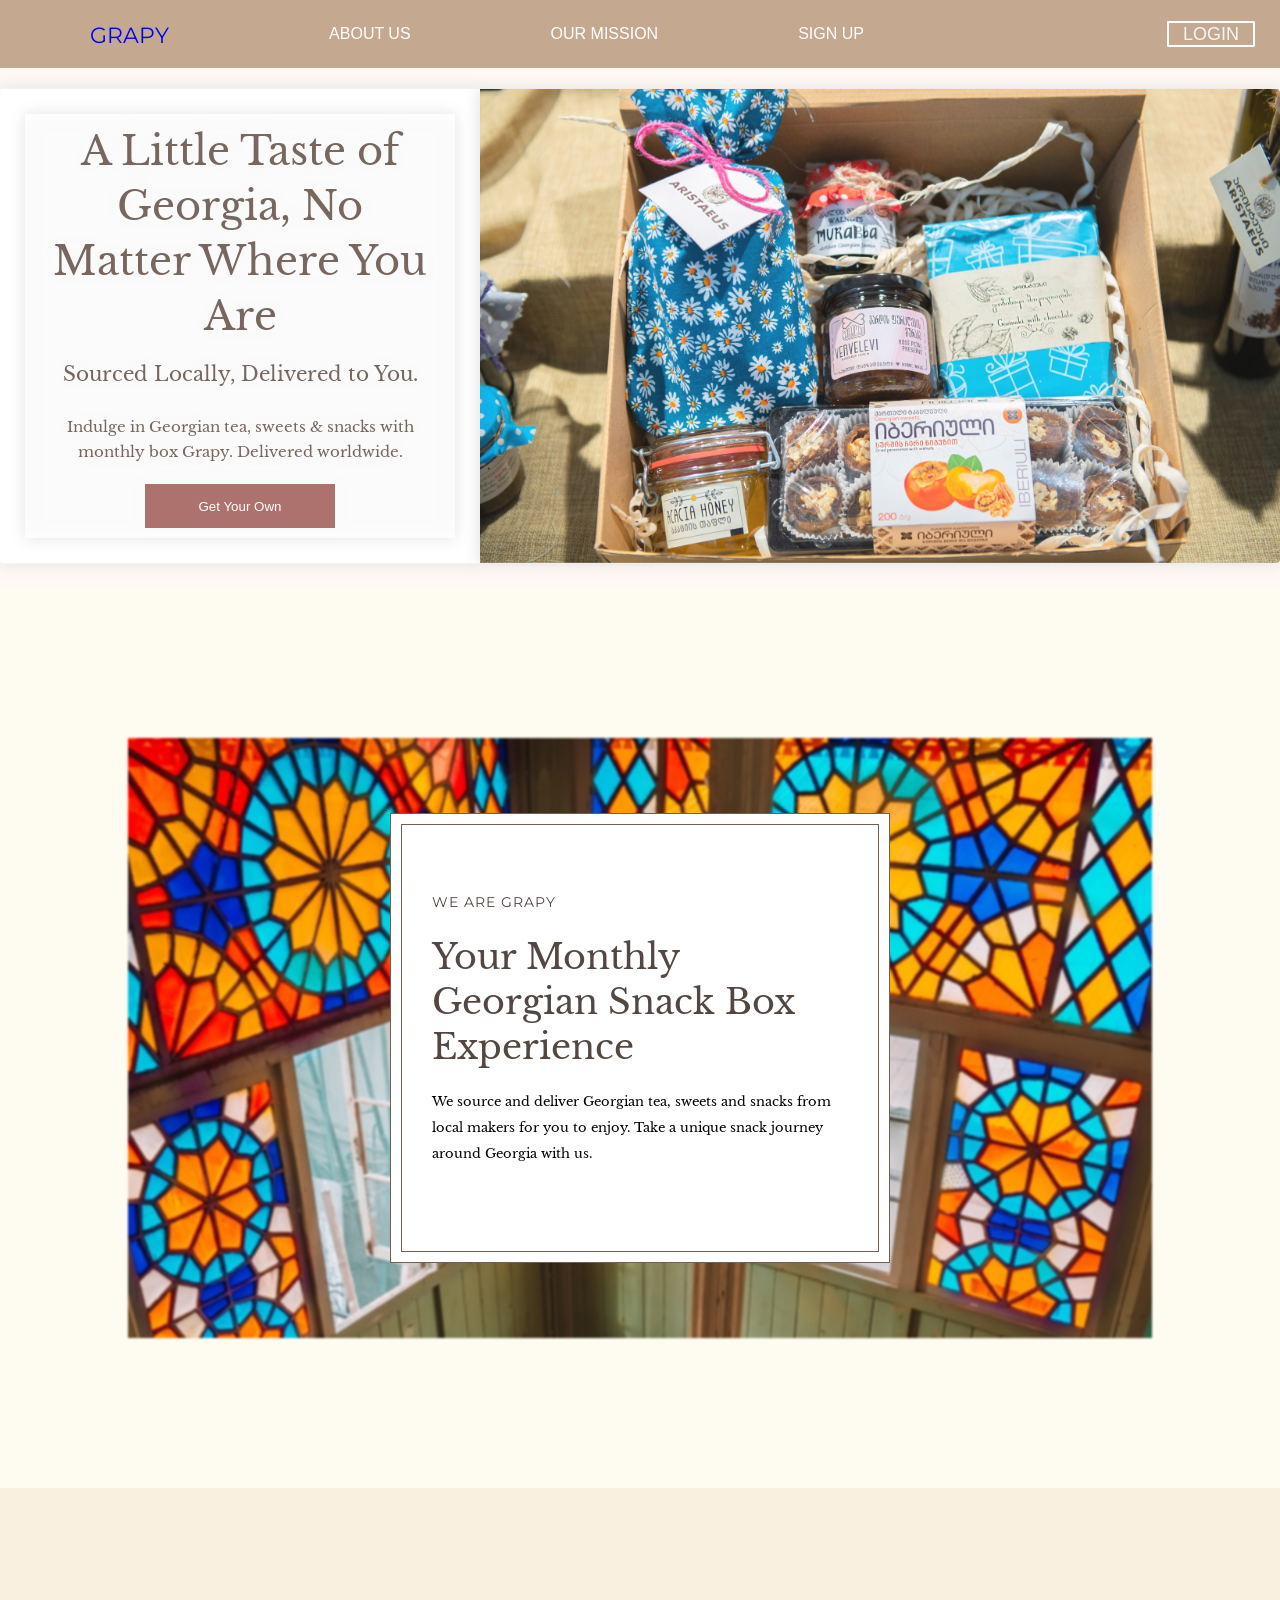
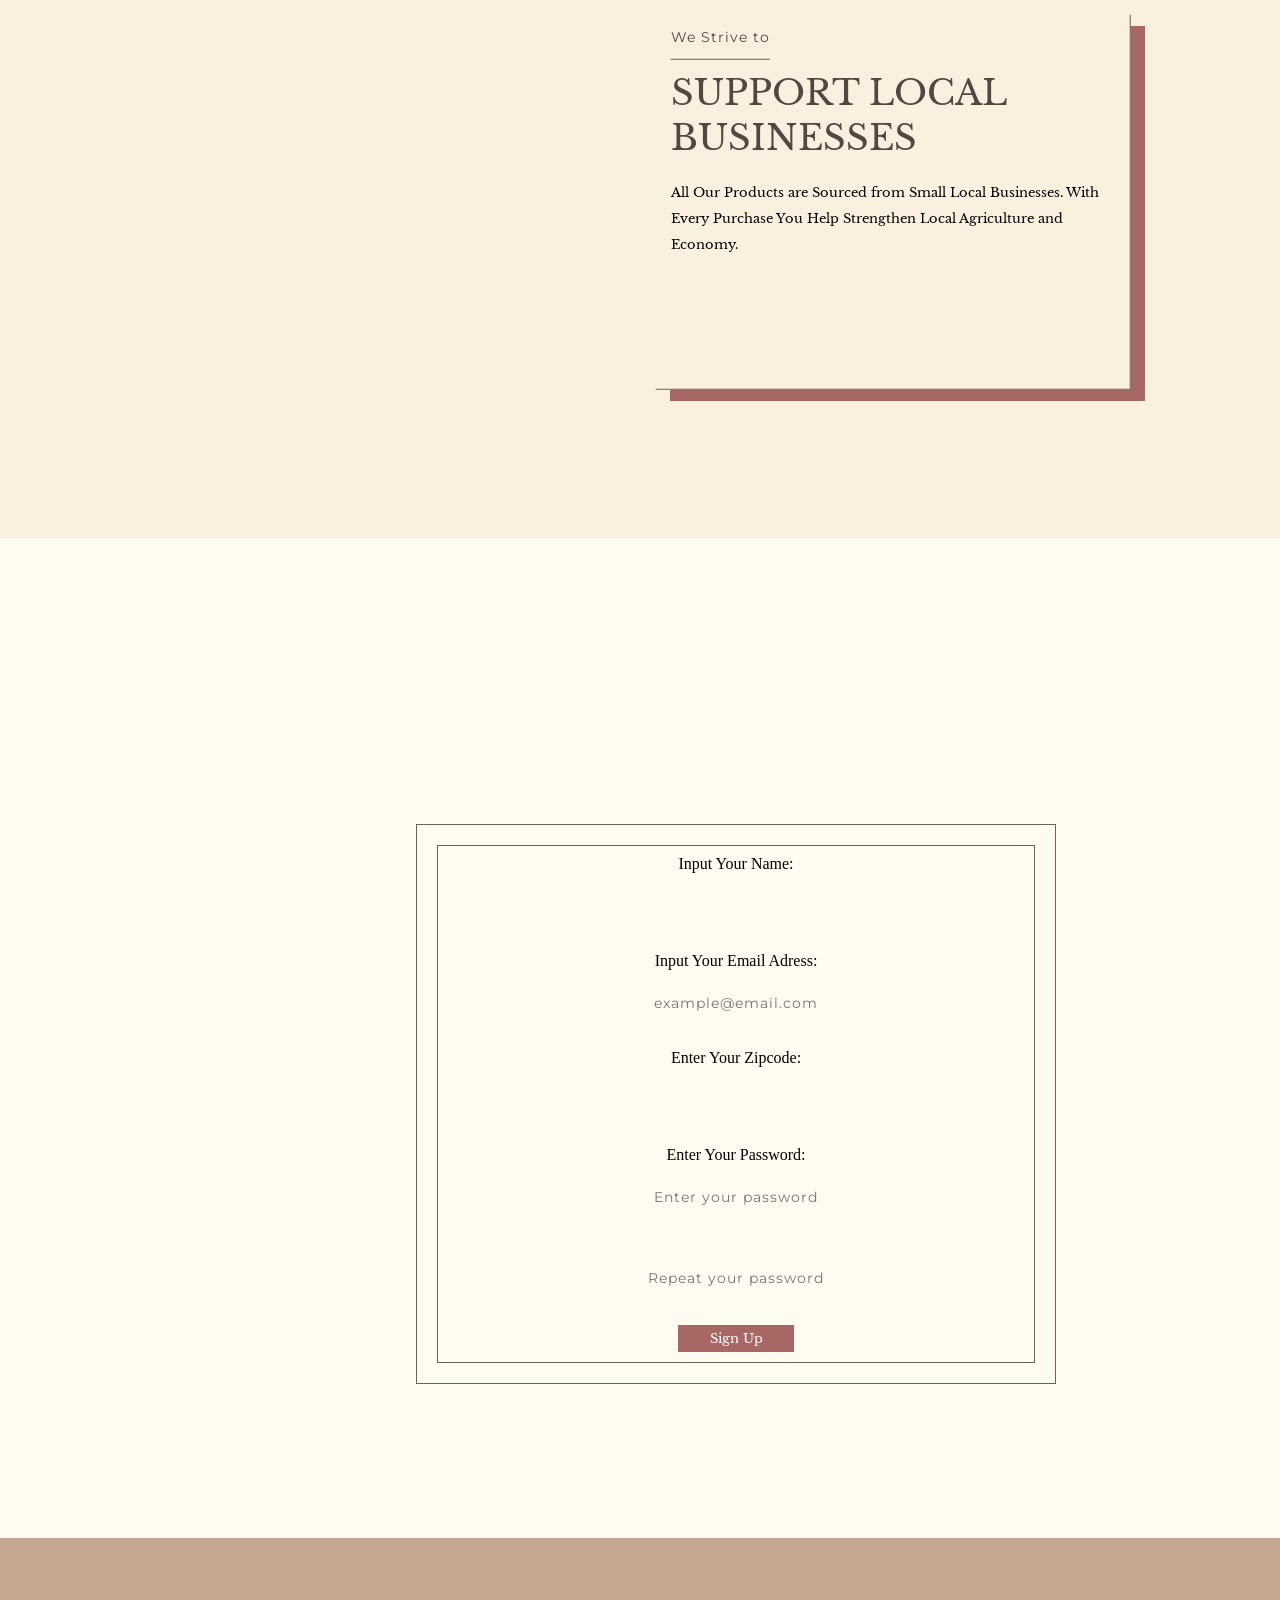
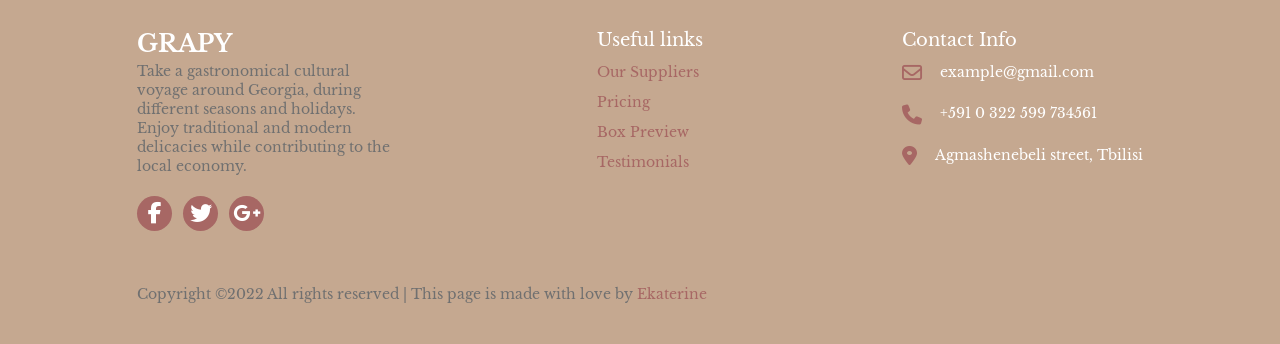
==== commit 38dfdc52: "initial fixes use strict + responsive + navigation anchors" ====
--- a/index.html
+++ b/index.html
@@ -42,9 +42,9 @@
           <a class="logo" href="index.html"> <i class="fi fi-rs-grape"></i> GRAPY</a>
           <nav class="nav">
             <ul class="nav-ul">
-              <li id="aboutUs1">ABOUT US</li>
-              <li id="ourMission1">OUR MISSION</li>
-              <li id="signup1">SIGN UP</li>
+              <li><a href="#" id="aboutUs1">ABOUT US</a></li>
+              <li><a href="#" id="ourMission1">OUR MISSION</a></li>
+              <li><a href="#" id="signup1">SIGN UP</a></li>
             </ul>
           </nav>
         </div>
@@ -58,9 +58,9 @@
       <div class="active-content">
         <nav class="nav-active">
           <ul class="nav-ul-active">
-            <li id="aboutUs2">ABOUT US</li>
-            <li id="ourMission2">OUR MISSION</li>
-            <li id="signup2">SIGN UP</li>
+            <li><a href="#" id="aboutUs2">ABOUT US</a></li>
+            <li><a href="#" id="ourMission2">OUR MISSION</a></li>
+            <li><a href="#" id="signup2">SIGN UP</a></li>
             <li><a class="login" id="login2" href="#">LOGIN</a></li>
           </ul>
         </nav>
@@ -173,7 +173,7 @@
                   type="password"
                   name="passwordFieldrepeat"
                   id="passwordFieldrepeat"
-                  placeholder="Repeat Your password"
+                  placeholder="Repeat your password"
                   required
                 />
                 <span class="error-text" id="error_password2"></span>
--- a/css/style.css
+++ b/css/style.css
@@ -12,6 +12,11 @@
   }
 .slider-container {
     padding: 25px 0px;
+    display: flex;
+}
+.swiper-wrapper {
+    margin-left: auto;
+    margin-right: auto;
 }
 .swiper-slide img {
     width: 100%;
@@ -147,10 +152,11 @@
     -ms-flex-pack: distribute;
         justify-content: space-around;
 }
-.nav-ul li {
+.nav-ul li a{
     margin: 3px 70px;
     vertical-align: middle;
     cursor: pointer;
+    color: white;
 }
 .nav-ul li:hover {
     color:  rgb(211, 211, 211);
@@ -219,9 +225,10 @@
             align-items: center;
     display: none;
 }
-.nav-ul-active li {
+.nav-ul-active li a{
     margin: 10px 0 10px 0;
     cursor: pointer;
+    color: white;
 }
 .nav-ul-active li:hover {
     color:  rgb(211, 211, 211);
--- a/css/responsive.css
+++ b/css/responsive.css
@@ -197,13 +197,21 @@
         width: 75%;
     }
 }
+@media (max-width: 533px) {
+    .swiper {
+        max-width: 95vw;
+    }
+    .desc-wrapper {
+        width: 450px;
+    }
+}
+@media (max-width: 491px) {
+    
+}
 @media (max-width: 480px) {
     .signup-img {
         width: 300px;
     }
-    .desc-wrapper {
-        width: 450px;
-    }
     .head-text:nth-child(3) {
         margin-top: 15px;
     }
@@ -244,7 +252,7 @@
         -ms-flex-item-align: center;
             -ms-grid-row-align: center;
             align-self: center;
-        width: 395px;
+        width: 385px;
     }
     .mission-img {
         -ms-flex-item-align: center;
@@ -253,6 +261,11 @@
         margin-left: 0;
     }
 }
+@media ( max-width: 424px) {
+    .mission-shadowbox {
+        width: 360px;
+    }
+}
 @media (max-width:420px) {
     .mission-wrapper {
         padding: 20px 0;
@@ -269,7 +282,7 @@
 }
 @media (max-width: 400px) {
     .desc-wrapper {
-        width: 350px;
+        width: 340px;
     }
     .head-text:nth-child(1) {
         line-height: 50px;
@@ -285,6 +298,26 @@
         line-height: 16px;
     }
 }
+@media (max-width:387px) {
+    .head-flex {
+        margin-left: auto;
+        margin-right: auto;
+    }
+    .mission-shadowbox {
+        width: 340px;
+    }
+    .mission-img {
+        width: 340px;
+    }
+}
+@media (max-width: 376px) {
+    .mission-shadowbox {
+        width: 330px;
+    }
+    .mission-img {
+        width: 330px;
+    }
+}
 @media (max-width: 370px) {
     .outer {
         width: 300px;
@@ -297,6 +330,12 @@
     }
     .login-button {
         width: 35%;
+    }
+    .mission-shadowbox {
+        width: 320px;
+    }
+    .mission-img {
+        width: 320px;
     }
 }
 @media (max-width: 358px) {
@@ -324,6 +363,14 @@
         width: 300px;
     }
 }
+@media (max-width: 334px) {
+    .mission-img {
+        width: 282px;
+    }
+    .mission-shadowbox {
+        width: 282px;
+    }
+}
 @media (max-width: 340px) {
     .desc-wrapper {
         width: 310px;
@@ -350,4 +397,10 @@
         padding: 5px 0 5px 0;
         line-height: 40px;
     }
+    .form-wrapper {
+        padding: 10px;
+    }
+    .swiper {
+        width: 302px;
+    }
 }
